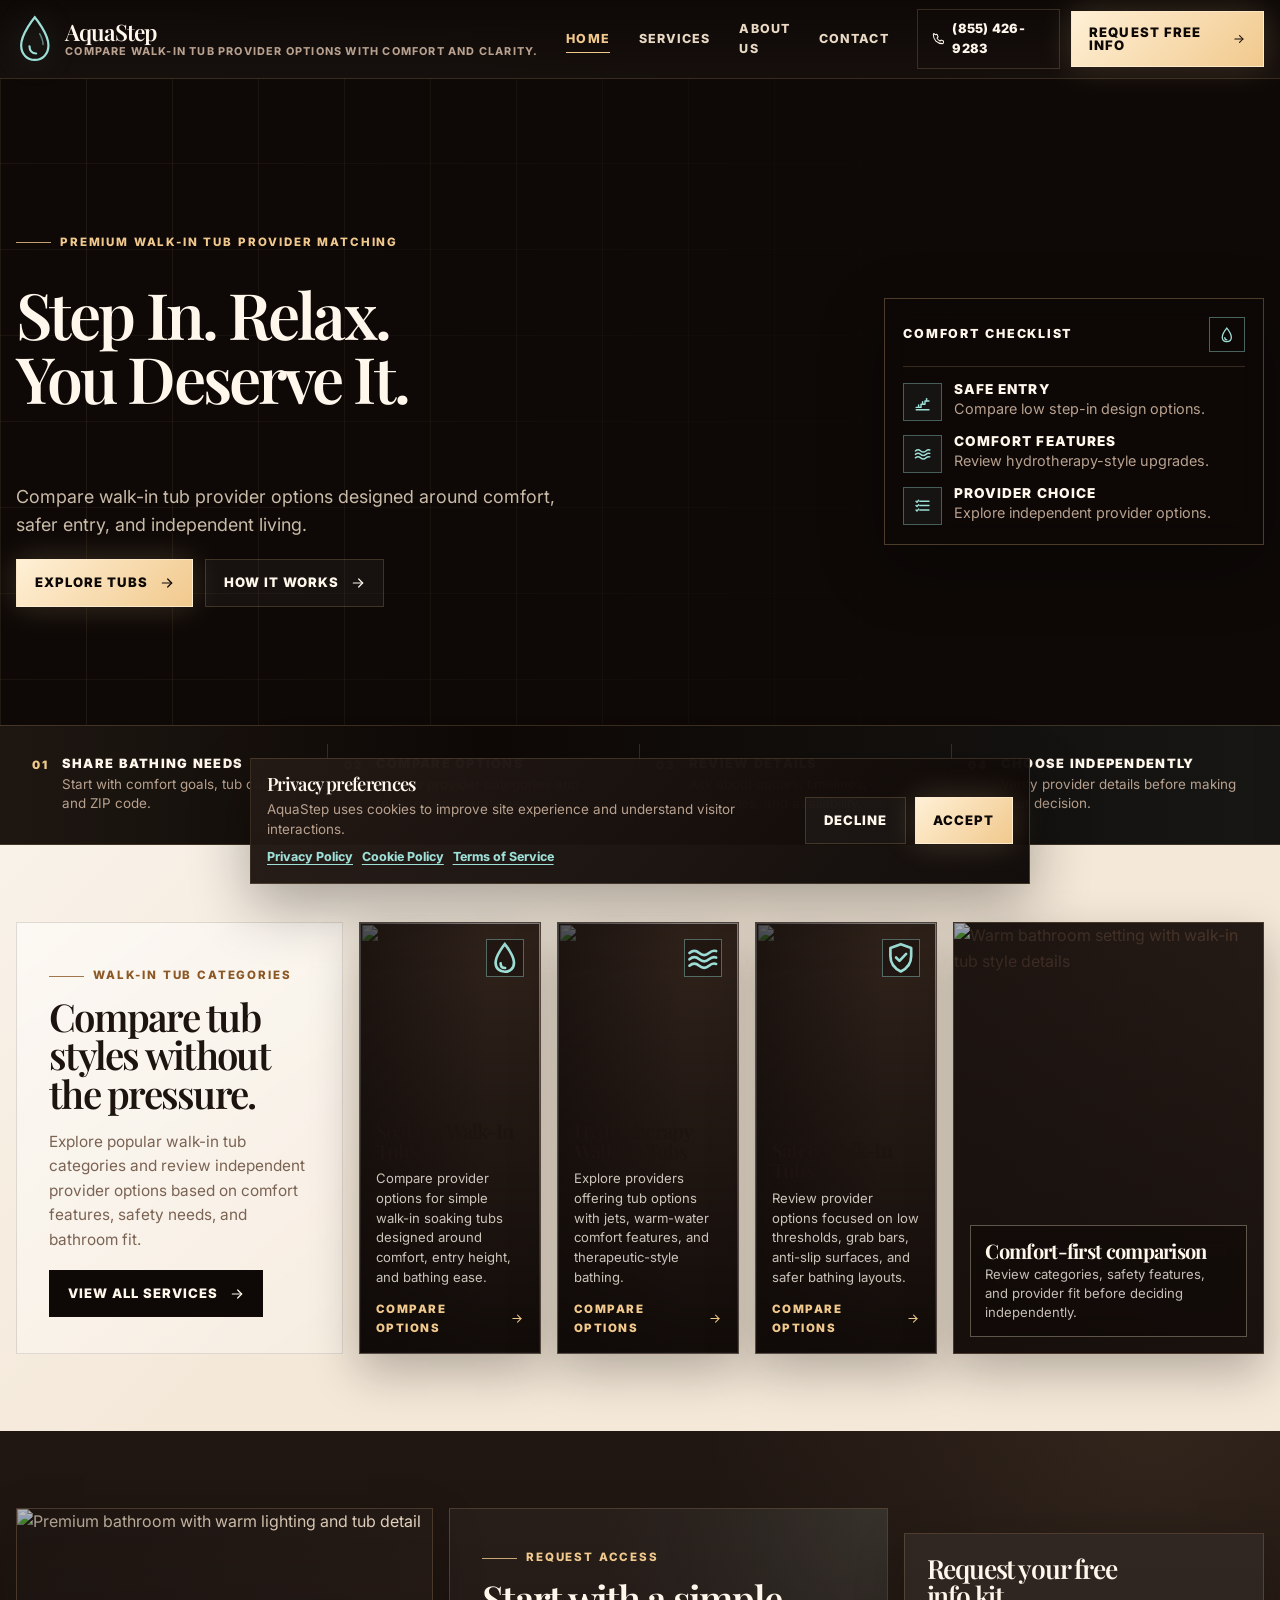
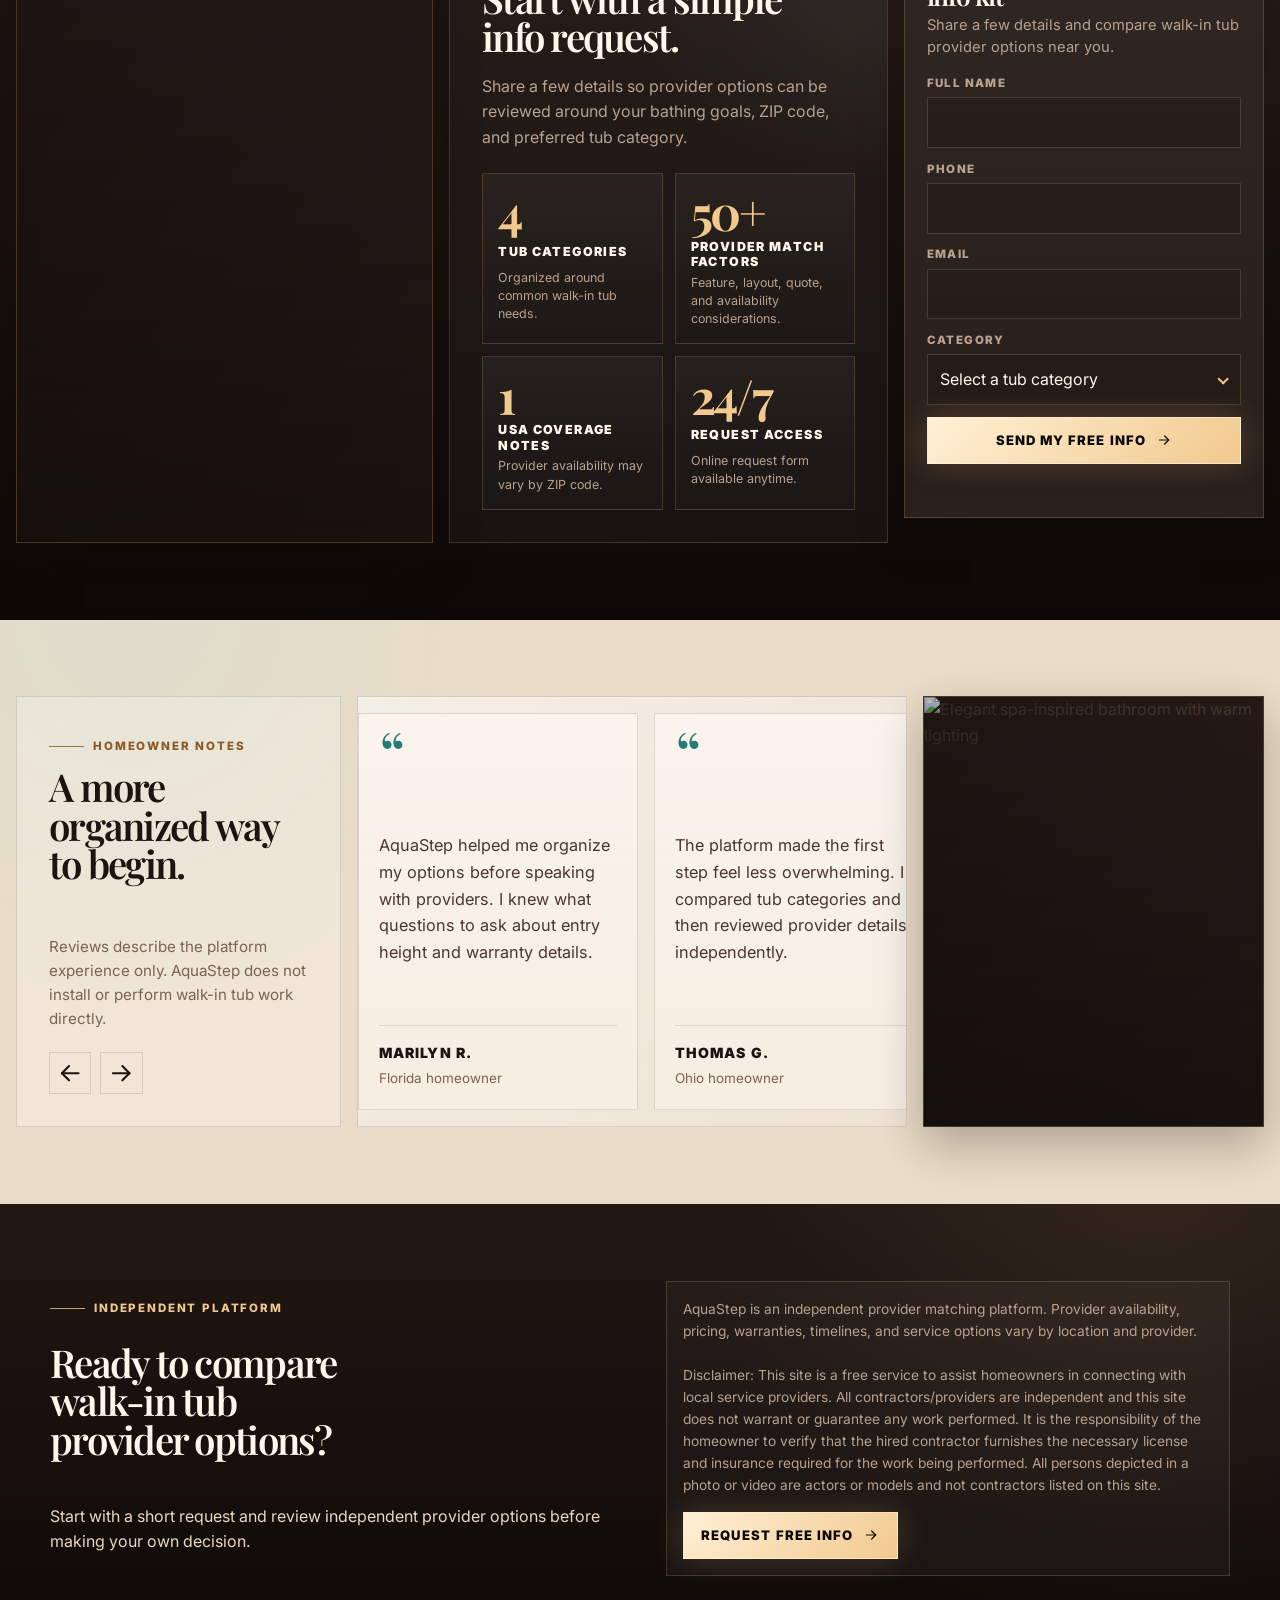
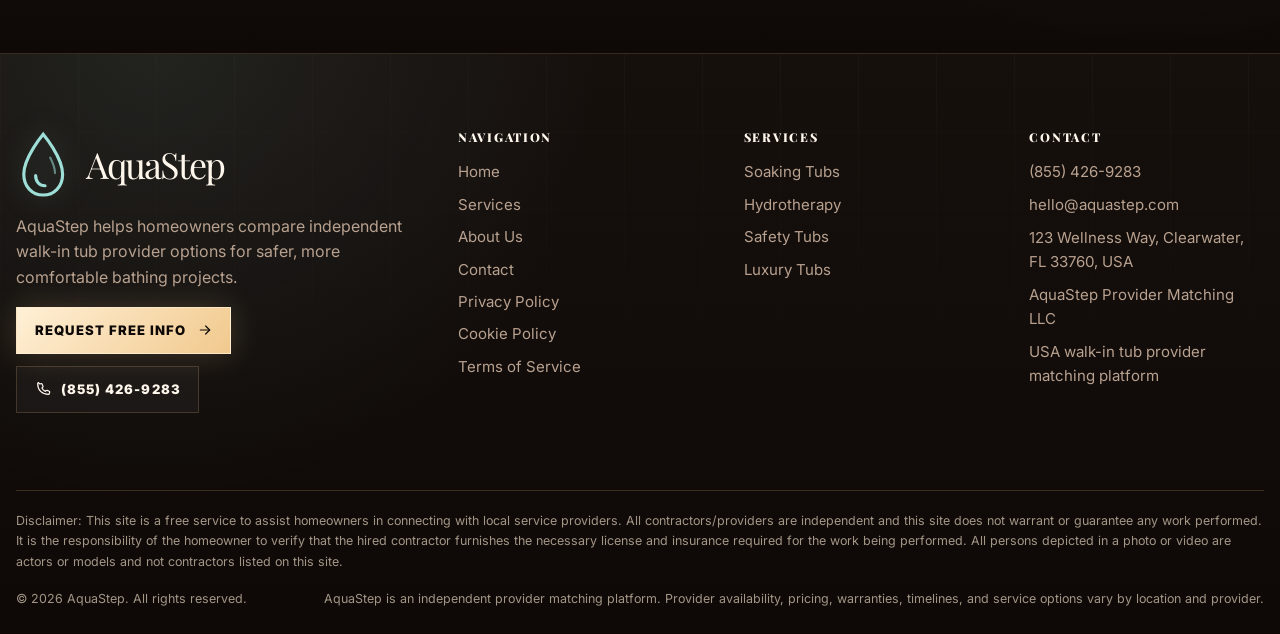
==== index.html @ 56c9ec3a "upd" ====
<!DOCTYPE html>
<html lang="en">

<head>
    <meta charset="UTF-8">
    <meta name="viewport" content="width=device-width, initial-scale=1.0">

    <title></title>
    <meta name="description" content="">

    <link rel="icon" type="image/svg+xml" href="./assets/icons/favicon.svg?v=5">

    <link rel="preconnect" href="https://fonts.googleapis.com">
    <link rel="preconnect" href="https://fonts.gstatic.com" crossorigin>
    <link
        href="https://fonts.googleapis.com/css2?family=Inter:wght@400;500;600;700;800;900&family=Playfair+Display:wght@500;600;700&display=swap"
        rel="stylesheet">

    <link rel="stylesheet" href="./css/style.css">
</head>

<body class="home-page">
    <a class="skip-link" href="#main">Skip to content</a>

    <div data-site-header></div>

    <main id="main">
        <!-- Hero -->
        <section class="hero home-hero" aria-labelledby="home-hero-title">
            <div class="hero-media" aria-hidden="true">
                <img data-hero-bg src="./assets/images/hero-home.jpg" alt="">
            </div>
            <div class="hero-overlay" aria-hidden="true"></div>
            <div class="hero-lines" aria-hidden="true"></div>

            <div class="container-wide hero-layout">
                <div class="hero-content">
                    <span class="kicker" data-config-text="homeHeroKicker"></span>

                    <h1 id="home-hero-title" data-config-text="homeHeroTitle"></h1>

                    <p data-config-text="homeHeroIntro"></p>

                    <div class="btn-row" aria-label="Home page actions">
                        <a class="btn btn-primary" href="services.html">
                            <span data-config-text="homeHeroPrimaryCta"></span>
                            <svg aria-hidden="true" focusable="false" viewBox="0 0 24 24" fill="none">
                                <path d="M5 12H19" stroke="currentColor" stroke-width="1.8" stroke-linecap="round" />
                                <path d="M13 6L19 12L13 18" stroke="currentColor" stroke-width="1.8"
                                    stroke-linecap="round" stroke-linejoin="round" />
                            </svg>
                        </a>

                        <a class="btn btn-secondary" href="#how-it-works">
                            <span data-config-text="homeHeroSecondaryCta"></span>
                            <svg aria-hidden="true" focusable="false" viewBox="0 0 24 24" fill="none">
                                <path d="M5 12H19" stroke="currentColor" stroke-width="1.8" stroke-linecap="round" />
                                <path d="M13 6L19 12L13 18" stroke="currentColor" stroke-width="1.8"
                                    stroke-linecap="round" stroke-linejoin="round" />
                            </svg>
                        </a>
                    </div>
                </div>

                <aside class="outline-card home-hero-card" aria-label="Walk-in tub comparison highlights">
                    <div class="home-hero-card-title">
                        <h2>Comfort checklist</h2>
                        <span aria-hidden="true">
                            <svg viewBox="0 0 24 24" fill="none">
                                <path
                                    d="M12 2.8C12 2.8 5.8 10.2 5.8 15.3C5.8 19 8.4 21.4 12 21.4C15.6 21.4 18.2 19 18.2 15.3C18.2 10.2 12 2.8 12 2.8Z"
                                    stroke="currentColor" stroke-width="1.8" />
                                <path d="M9.2 15.8C9.2 17.7 10.4 18.9 12.2 18.9" stroke="currentColor"
                                    stroke-width="1.8" stroke-linecap="round" />
                            </svg>
                        </span>
                    </div>

                    <div class="icon-list">
                        <article class="icon-row">
                            <span class="icon-box" aria-hidden="true">
                                <svg viewBox="0 0 24 24" fill="none">
                                    <path d="M4 18H10V14H15V10H20" stroke="currentColor" stroke-width="1.8"
                                        stroke-linecap="round" stroke-linejoin="round" />
                                    <path d="M4 21H20" stroke="currentColor" stroke-width="1.8"
                                        stroke-linecap="round" />
                                    <path d="M7 15V18" stroke="currentColor" stroke-width="1.8"
                                        stroke-linecap="round" />
                                    <path d="M12 11V14" stroke="currentColor" stroke-width="1.8"
                                        stroke-linecap="round" />
                                    <path d="M17 7V10" stroke="currentColor" stroke-width="1.8"
                                        stroke-linecap="round" />
                                </svg>
                            </span>

                            <div>
                                <h3>Safe Entry</h3>
                                <p>Compare low step-in design options.</p>
                            </div>
                        </article>

                        <article class="icon-row">
                            <span class="icon-box" aria-hidden="true">
                                <svg viewBox="0 0 24 24" fill="none">
                                    <path
                                        d="M3 8.7C5.2 6.8 7.4 6.8 9.6 8.7C11.8 10.6 14 10.6 16.2 8.7C17.8 7.3 19.4 6.9 21 7.5"
                                        stroke="currentColor" stroke-width="1.8" stroke-linecap="round" />
                                    <path
                                        d="M3 13C5.2 11.1 7.4 11.1 9.6 13C11.8 14.9 14 14.9 16.2 13C17.8 11.6 19.4 11.2 21 11.8"
                                        stroke="currentColor" stroke-width="1.8" stroke-linecap="round" />
                                    <path
                                        d="M3 17.3C5.2 15.4 7.4 15.4 9.6 17.3C11.8 19.2 14 19.2 16.2 17.3C17.8 15.9 19.4 15.5 21 16.1"
                                        stroke="currentColor" stroke-width="1.8" stroke-linecap="round" />
                                </svg>
                            </span>

                            <div>
                                <h3>Comfort Features</h3>
                                <p>Review hydrotherapy-style upgrades.</p>
                            </div>
                        </article>

                        <article class="icon-row">
                            <span class="icon-box" aria-hidden="true">
                                <svg viewBox="0 0 24 24" fill="none">
                                    <path d="M8.5 6.5H20" stroke="currentColor" stroke-width="1.8"
                                        stroke-linecap="round" />
                                    <path d="M8.5 12H20" stroke="currentColor" stroke-width="1.8"
                                        stroke-linecap="round" />
                                    <path d="M8.5 17.5H20" stroke="currentColor" stroke-width="1.8"
                                        stroke-linecap="round" />
                                    <path d="M3.8 6.5L5 7.7L7 5.4" stroke="currentColor" stroke-width="1.8"
                                        stroke-linecap="round" stroke-linejoin="round" />
                                    <path d="M3.8 12L5 13.2L7 10.9" stroke="currentColor" stroke-width="1.8"
                                        stroke-linecap="round" stroke-linejoin="round" />
                                    <path d="M3.8 17.5L5 18.7L7 16.4" stroke="currentColor" stroke-width="1.8"
                                        stroke-linecap="round" stroke-linejoin="round" />
                                </svg>
                            </span>

                            <div>
                                <h3>Provider Choice</h3>
                                <p>Explore independent provider options.</p>
                            </div>
                        </article>
                    </div>
                </aside>
            </div>
        </section>

        <!-- Compact benefits strip -->
        <section class="home-benefits-strip" id="how-it-works" aria-label="How the platform works">
            <div class="container-wide">
                <div class="home-benefits-grid">
                    <article class="home-benefit-item">
                        <span class="home-benefit-number">01</span>
                        <div class="home-benefit-content">
                            <h3>Share bathing needs</h3>
                            <p>Start with comfort goals, tub category, and ZIP code.</p>
                        </div>
                    </article>

                    <article class="home-benefit-item">
                        <span class="home-benefit-number">02</span>
                        <div class="home-benefit-content">
                            <h3>Compare options</h3>
                            <p>Review provider categories and feature considerations.</p>
                        </div>
                    </article>

                    <article class="home-benefit-item">
                        <span class="home-benefit-number">03</span>
                        <div class="home-benefit-content">
                            <h3>Review details</h3>
                            <p>Ask about quotes, timelines, warranties, and availability.</p>
                        </div>
                    </article>

                    <article class="home-benefit-item">
                        <span class="home-benefit-number">04</span>
                        <div class="home-benefit-content">
                            <h3>Choose independently</h3>
                            <p>Verify provider details before making your decision.</p>
                        </div>
                    </article>
                </div>
            </div>
        </section>

        <!-- Services preview -->
        <section class="section light-section home-services-preview" aria-labelledby="home-services-title">
            <div class="container-wide home-services-layout">
                <div class="home-services-copy">
                    <div>
                        <span class="kicker" data-config-text="servicesPreviewKicker"></span>
                        <h2 id="home-services-title" data-config-text="servicesPreviewTitle"></h2>
                    </div>

                    <p data-config-text="servicesPreviewIntro"></p>

                    <div class="btn-row">
                        <a class="btn btn-dark" href="services.html">
                            <span data-config-text="servicesPreviewCta"></span>
                            <svg aria-hidden="true" focusable="false" viewBox="0 0 24 24" fill="none">
                                <path d="M5 12H19" stroke="currentColor" stroke-width="1.8" stroke-linecap="round" />
                                <path d="M13 6L19 12L13 18" stroke="currentColor" stroke-width="1.8"
                                    stroke-linecap="round" stroke-linejoin="round" />
                            </svg>
                        </a>
                    </div>
                </div>

                <div class="home-services-cards" data-service-cards data-service-limit="3"></div>

                <aside class="photo-frame home-services-photo">
                    <img src="./assets/images/spa-panel.jpg" alt="Warm bathroom setting with walk-in tub style details">
                    <div class="home-services-photo-badge">
                        <strong>Comfort-first comparison</strong>
                        <span>Review categories, safety features, and provider fit before deciding independently.</span>
                    </div>
                </aside>
            </div>
        </section>

        <!-- Dark photo + counters + form -->
        <section class="section dark-section home-request-section" id="request-info"
            aria-labelledby="home-request-title">
            <div class="container-wide home-request-layout">
                <aside class="photo-frame home-request-photo">
                    <img src="./assets/images/form-photo.jpg" alt="Premium bathroom with warm lighting and tub detail">
                </aside>

                <div class="home-request-copy">
                    <div>
                        <span class="kicker" data-config-text="homeFormKicker"></span>
                        <h2 id="home-request-title" data-config-text="homeFormTitle"></h2>
                    </div>

                    <p data-config-text="homeFormIntro"></p>

                    <div class="home-counter-grid" aria-label="Platform comparison notes">
                        <article class="home-counter-card">
                            <strong class="home-counter-value" data-counter-value="4" data-counter-suffix="">0</strong>
                            <span class="home-counter-label">Tub Categories</span>
                            <p class="home-counter-text">Organized around common walk-in tub needs.</p>
                        </article>

                        <article class="home-counter-card">
                            <strong class="home-counter-value" data-counter-value="50"
                                data-counter-suffix="+">0</strong>
                            <span class="home-counter-label">Provider Match Factors</span>
                            <p class="home-counter-text">Feature, layout, quote, and availability considerations.</p>
                        </article>

                        <article class="home-counter-card">
                            <strong class="home-counter-value" data-counter-value="1" data-counter-suffix="">0</strong>
                            <span class="home-counter-label">USA Coverage Notes</span>
                            <p class="home-counter-text">Provider availability may vary by ZIP code.</p>
                        </article>

                        <article class="home-counter-card">
                            <strong class="home-counter-value" data-counter-value="24"
                                data-counter-suffix="/7">0</strong>
                            <span class="home-counter-label">Request Access</span>
                            <p class="home-counter-text">Online request form available anytime.</p>
                        </article>
                    </div>
                </div>

                <div class="home-request-form-wrap">
                    <aside class="form-card" aria-labelledby="home-form-title">
                        <div class="form-head">
                            <h2 class="form-title" id="home-form-title" data-form-title></h2>
                            <p class="form-intro" data-form-intro></p>
                        </div>

                        <form class="lead-form" data-lead-form novalidate>
                            <div class="form-grid">
                                <div class="form-field">
                                    <label for="home-full-name" data-field-label="fullName"></label>
                                    <input id="home-full-name" name="fullName" type="text" autocomplete="name" required>
                                </div>

                                <div class="form-field">
                                    <label for="home-phone" data-field-label="phone"></label>
                                    <input id="home-phone" name="phone" type="tel" autocomplete="tel" required>
                                </div>

                                <div class="form-field">
                                    <label for="home-email" data-field-label="email"></label>
                                    <input id="home-email" name="email" type="email" autocomplete="email" required>
                                </div>

                                <div class="form-field">
                                    <label for="home-category" data-field-label="category"></label>
                                    <div class="select-wrap">
                                        <select id="home-category" name="category" data-category-select required>
                                            <option value="">Select a tub category</option>
                                        </select>
                                    </div>
                                </div>
                            </div>

                            <button class="btn btn-primary" type="submit">
                                <span data-form-submit></span>
                                <svg aria-hidden="true" focusable="false" viewBox="0 0 24 24" fill="none">
                                    <path d="M5 12H19" stroke="currentColor" stroke-width="1.8"
                                        stroke-linecap="round" />
                                    <path d="M13 6L19 12L13 18" stroke="currentColor" stroke-width="1.8"
                                        stroke-linecap="round" stroke-linejoin="round" />
                                </svg>
                            </button>

                            <p class="form-message" data-form-message role="status" aria-live="polite"></p>
                        </form>
                    </aside>
                </div>
            </div>
        </section>

        <!-- Reviews -->
        <section class="section light-section alt home-reviews" aria-labelledby="home-reviews-title">
            <div class="container-wide home-reviews-layout">
                <div class="home-reviews-copy">
                    <div>
                        <span class="kicker" data-config-text="reviewsKicker"></span>
                        <h2 id="home-reviews-title" data-config-text="reviewsTitle"></h2>
                    </div>

                    <p data-config-text="reviewsIntro"></p>

                    <div class="carousel-controls" aria-label="Review carousel controls">
                        <button class="carousel-button" type="button" data-carousel-prev aria-label="Previous review">
                            <svg aria-hidden="true" focusable="false" viewBox="0 0 24 24" fill="none">
                                <path d="M19 12H5" stroke="currentColor" stroke-width="1.8" stroke-linecap="round" />
                                <path d="M11 6L5 12L11 18" stroke="currentColor" stroke-width="1.8"
                                    stroke-linecap="round" stroke-linejoin="round" />
                            </svg>
                        </button>

                        <button class="carousel-button" type="button" data-carousel-next aria-label="Next review">
                            <svg aria-hidden="true" focusable="false" viewBox="0 0 24 24" fill="none">
                                <path d="M5 12H19" stroke="currentColor" stroke-width="1.8" stroke-linecap="round" />
                                <path d="M13 6L19 12L13 18" stroke="currentColor" stroke-width="1.8"
                                    stroke-linecap="round" stroke-linejoin="round" />
                            </svg>
                        </button>
                    </div>
                </div>

                <div class="home-review-carousel" data-simple-carousel>
                    <div class="home-review-track" data-carousel-track>
                        <article class="review-card">
                            <span class="review-mark" aria-hidden="true">“</span>
                            <p class="review-quote">The platform helped me organize my questions before speaking with
                                independent providers.</p>
                            <div class="review-author">
                                <strong>Florida homeowner</strong>
                                <span>Compared comfort and safety details</span>
                            </div>
                        </article>

                        <article class="review-card">
                            <span class="review-mark" aria-hidden="true">“</span>
                            <p class="review-quote">I liked that the process was clear about comparing provider options,
                                not promising installation work.</p>
                            <div class="review-author">
                                <strong>Ohio homeowner</strong>
                                <span>Reviewed quote and warranty questions</span>
                            </div>
                        </article>

                        <article class="review-card">
                            <span class="review-mark" aria-hidden="true">“</span>
                            <p class="review-quote">The categories made it easier to understand soaking, safety, and
                                hydrotherapy-style options.</p>
                            <div class="review-author">
                                <strong>Arizona homeowner</strong>
                                <span>Explored tub feature categories</span>
                            </div>
                        </article>

                        <article class="review-card">
                            <span class="review-mark" aria-hidden="true">“</span>
                            <p class="review-quote">It gave me a better starting point before asking providers about
                                timelines and layout fit.</p>
                            <div class="review-author">
                                <strong>Carolina homeowner</strong>
                                <span>Prepared provider questions</span>
                            </div>
                        </article>
                    </div>
                </div>

                <aside class="photo-frame home-reviews-photo">
                    <img src="./assets/images/reviews-photo.jpg" alt="Elegant spa-inspired bathroom with warm lighting">
                </aside>
            </div>
        </section>

        <!-- Final note / CTA -->
        <section class="section dark-section" aria-labelledby="home-final-cta-title">
            <div class="container">
                <div class="grid-2">
                    <div class="section-head">
                        <span class="kicker">Independent platform</span>
                        <h2 id="home-final-cta-title" data-config-text="finalCtaTitle"></h2>
                        <p data-config-text="finalCtaIntro"></p>
                    </div>

                    <div class="legal-note">
                        <p data-legal-notice></p>
                        <br>
                        <p data-disclaimer></p>
                        <div class="btn-row final-cta-actions">
                            <a class="btn btn-primary" href="contact.html#request-info">
                                <span data-config-text="finalCtaButton"></span>
                                <svg aria-hidden="true" focusable="false" viewBox="0 0 24 24" fill="none">
                                    <path d="M5 12H19" stroke="currentColor" stroke-width="1.8"
                                        stroke-linecap="round" />
                                    <path d="M13 6L19 12L13 18" stroke="currentColor" stroke-width="1.8"
                                        stroke-linecap="round" stroke-linejoin="round" />
                                </svg>
                            </a>
                        </div>
                    </div>
                </div>
            </div>
        </section>
    </main>

    <div data-site-footer></div>
    <div data-cookie-banner></div>

    <script src="./js/config.js"></script>
    <script src="./js/main.js"></script>
    <script src="./js/home.js"></script>
</body>

</html>
---- css/style.css ----
@import url("./home.css");
@import url("./services.css");
@import url("./about.css");
@import url("./contact.css");
@import url("./service-page.css");
@import url("./legal.css");

:root {
    --color-bg: #16100D;
    --color-bg-deep: #0E0907;
    --color-bg-warm: #211712;

    --color-surface: #241A15;
    --color-surface-2: #2E211A;
    --color-card: #33251D;

    --color-section-light: #F4E8D8;
    --color-section-light-2: #EADCC8;
    --color-section-soft: #D8C6AE;

    --color-heading: #FFF7EC;
    --color-text: #E9D8C3;
    --color-muted: #B8A18F;

    --color-dark-heading: #1D1410;
    --color-dark-text: #4B372C;
    --color-dark-muted: #7B6353;

    --color-cream: #F1C98D;
    --color-cream-strong: #DFA85D;
    --color-cream-soft: #FFF0D6;

    --color-aqua: #9EDFD8;
    --color-aqua-strong: #62BFB5;
    --color-aqua-soft: #D9F6F2;

    --color-stone: #A88F79;
    --color-clay: #7A5140;

    --color-border: rgba(241, 201, 141, 0.18);
    --color-border-light: rgba(29, 20, 16, 0.12);

    --shadow-soft: 0 22px 60px rgba(0, 0, 0, 0.32);
    --shadow-card: 0 18px 44px rgba(14, 9, 7, 0.28);
    --shadow-cream: 0 0 32px rgba(241, 201, 141, 0.2);
    --shadow-aqua: 0 0 28px rgba(158, 223, 216, 0.16);

    --font-heading: "Playfair Display", "Cormorant Garamond", Georgia, serif;
    --font-body: "Inter", "Manrope", "Onest", system-ui, -apple-system, BlinkMacSystemFont, "Segoe UI", sans-serif;

    --container: 1180px;
    --container-wide: 1360px;

    --header-height: 78px;

    --space-xs: 0.5rem;
    --space-sm: 0.75rem;
    --space-md: 1rem;
    --space-lg: 1.5rem;
    --space-xl: 2rem;
    --space-2xl: 3rem;
    --space-3xl: 4.5rem;

    --ease: cubic-bezier(0.22, 1, 0.36, 1);
}

/* Base */

*,
*::before,
*::after {
    box-sizing: border-box;
}

html {
    min-width: 320px;
    scroll-behavior: smooth;
    -webkit-text-size-adjust: 100%;
}

body {
    margin: 0;
    min-width: 320px;
    overflow-x: hidden;
    background:
        radial-gradient(circle at 10% 0%, rgba(158, 223, 216, 0.09), transparent 34rem),
        radial-gradient(circle at 92% 12%, rgba(241, 201, 141, 0.08), transparent 28rem),
        var(--color-bg);
    color: var(--color-text);
    font-family: var(--font-body);
    font-size: 16px;
    line-height: 1.6;
    text-rendering: optimizeLegibility;
}

body.menu-open {
    overflow: hidden;
}

img,
picture,
svg,
video,
canvas {
    display: block;
    max-width: 100%;
}

img {
    height: auto;
}

button,
input,
select,
textarea {
    font: inherit;
}

button {
    cursor: pointer;
}

a {
    color: inherit;
    text-decoration: none;
}

p,
h1,
h2,
h3,
h4,
h5,
h6 {
    margin-top: 0;
}

p {
    margin-bottom: 0;
}

ul,
ol {
    margin: 0;
    padding: 0;
}

li {
    list-style: none;
}

::selection {
    background: rgba(241, 201, 141, 0.35);
    color: var(--color-heading);
}

/* Accessibility */

.skip-link {
    position: fixed;
    top: 0.75rem;
    left: 0.75rem;
    z-index: 9999;
    transform: translateY(-150%);
    padding: 0.75rem 1rem;
    background: var(--color-cream);
    color: var(--color-bg-deep);
    border: 1px solid var(--color-cream-strong);
    font-weight: 800;
    transition: transform 0.2s var(--ease);
}

.skip-link:focus {
    transform: translateY(0);
}

:focus-visible {
    outline: 2px solid var(--color-aqua);
    outline-offset: 4px;
}

@media (prefers-reduced-motion: reduce) {

    *,
    *::before,
    *::after {
        scroll-behavior: auto !important;
        animation-duration: 0.001ms !important;
        animation-iteration-count: 1 !important;
        transition-duration: 0.001ms !important;
    }
}

/* Typography */

h1,
h2,
h3,
h4 {
    color: var(--color-heading);
    font-family: var(--font-heading);
    font-weight: 600;
    letter-spacing: -0.045em;
    line-height: 1;
}

h1 {
    max-width: 12ch;
    font-size: clamp(2.6rem, 5vw, 5rem);
}

h2 {
    max-width: 13ch;
    font-size: clamp(2rem, 3vw, 3.2rem);
}

h3 {
    font-size: clamp(1.35rem, 2vw, 2rem);
}

h4 {
    font-size: 1.1rem;
}

.text-dark h1,
.text-dark h2,
.text-dark h3,
.text-dark h4,
.light-section h1,
.light-section h2,
.light-section h3,
.light-section h4 {
    color: var(--color-dark-heading);
}

.text-dark,
.light-section {
    color: var(--color-dark-text);
}

.text-muted {
    color: var(--color-muted);
}

.text-dark .text-muted,
.light-section .text-muted {
    color: var(--color-dark-muted);
}

.accent-cream {
    color: var(--color-cream);
}

.accent-aqua {
    color: var(--color-aqua);
}

.light-section .accent-cream {
    color: #9B6124;
}

.light-section .accent-aqua {
    color: #247C74;
}

.kicker {
    display: inline-flex;
    align-items: center;
    gap: 0.55rem;
    margin-bottom: 0.85rem;
    color: var(--color-cream);
    font-size: 0.72rem;
    font-weight: 800;
    letter-spacing: 0.16em;
    line-height: 1.2;
    text-transform: uppercase;
}

.kicker::before {
    content: "";
    width: 2.2rem;
    height: 1px;
    background: currentColor;
    opacity: 0.8;
}

.light-section .kicker {
    color: #8B5724;
}

/* Layout */

.container {
    width: min(100% - 2rem, var(--container));
    margin-inline: auto;
}

.container-wide {
    width: min(100% - 2rem, var(--container-wide));
    margin-inline: auto;
}

.section {
    position: relative;
    padding-block: clamp(3.25rem, 6vw, 5.5rem);
}

.section-compact {
    padding-block: clamp(2.2rem, 4vw, 3.6rem);
}

.light-section {
    background:
        linear-gradient(135deg, rgba(255, 255, 255, 0.44), transparent 42%),
        var(--color-section-light);
}

.light-section.alt {
    background:
        radial-gradient(circle at 10% 0%, rgba(158, 223, 216, 0.18), transparent 24rem),
        var(--color-section-light-2);
}

.dark-section {
    background:
        radial-gradient(circle at 90% 0%, rgba(241, 201, 141, 0.08), transparent 28rem),
        linear-gradient(180deg, var(--color-bg-warm), var(--color-bg-deep));
    color: var(--color-text);
}

.grid-2 {
    display: grid;
    grid-template-columns: repeat(2, minmax(0, 1fr));
    gap: clamp(1.5rem, 4vw, 3.5rem);
    align-items: center;
}

.grid-3 {
    display: grid;
    grid-template-columns: repeat(3, minmax(0, 1fr));
    gap: 1rem;
}

.grid-4 {
    display: grid;
    grid-template-columns: repeat(4, minmax(0, 1fr));
    gap: 1rem;
}

.section-head {
    display: grid;
    gap: 0.85rem;
    max-width: 42rem;
}

.section-head.center {
    margin-inline: auto;
    text-align: center;
}

.section-head.center .kicker {
    justify-content: center;
}

.section-head.center .kicker::before {
    display: none;
}

/* Buttons */

.btn {
    position: relative;
    isolation: isolate;
    display: inline-flex;
    align-items: center;
    justify-content: center;
    gap: 0.65rem;
    min-height: 2.95rem;
    padding: 0.85rem 1.1rem;
    overflow: hidden;
    border: 1px solid transparent;
    background: transparent;
    color: inherit;
    font-size: 0.82rem;
    font-weight: 850;
    letter-spacing: 0.08em;
    line-height: 1;
    text-transform: uppercase;
    transition:
        color 0.25s var(--ease),
        border-color 0.25s var(--ease),
        background 0.25s var(--ease),
        transform 0.25s var(--ease),
        box-shadow 0.25s var(--ease);
}

.btn::before {
    content: "";
    position: absolute;
    inset: 0;
    z-index: -1;
    transform: translateX(-105%);
    background: linear-gradient(90deg, transparent, rgba(255, 255, 255, 0.24), transparent);
    transition: transform 0.55s var(--ease);
}

.btn:hover::before {
    transform: translateX(105%);
}

.btn:hover {
    transform: translateY(-2px);
}

.btn svg {
    width: 1rem;
    height: 1rem;
    transition: transform 0.25s var(--ease);
}

.btn:hover svg {
    transform: translateX(3px);
}

.btn-primary {
    background: linear-gradient(135deg, var(--color-cream-soft), var(--color-cream));
    color: var(--color-bg-deep);
    border-color: rgba(255, 240, 214, 0.7);
    box-shadow: var(--shadow-cream);
}

.btn-primary:hover {
    background: linear-gradient(135deg, var(--color-cream), var(--color-cream-strong));
    border-color: var(--color-cream-soft);
}

.btn-secondary {
    color: var(--color-heading);
    border-color: var(--color-border);
    background: rgba(255, 255, 255, 0.035);
}

.btn-secondary:hover {
    border-color: rgba(158, 223, 216, 0.58);
    color: var(--color-aqua);
    box-shadow: var(--shadow-aqua);
}

.btn-dark {
    background: var(--color-bg-deep);
    color: var(--color-heading);
    border-color: rgba(29, 20, 16, 0.2);
}

.btn-dark:hover {
    color: var(--color-cream);
    border-color: rgba(241, 201, 141, 0.45);
}

.btn-light-outline {
    color: var(--color-dark-heading);
    border-color: var(--color-border-light);
    background: rgba(255, 255, 255, 0.22);
}

.btn-light-outline:hover {
    color: #1A5E58;
    border-color: rgba(36, 124, 116, 0.42);
}

.btn-row {
    display: flex;
    flex-wrap: wrap;
    gap: 0.75rem;
    align-items: center;
}

/* Header */

html {
    overflow-x: clip;
}

body {
    padding-top: var(--header-height);
    overflow-x: clip;
}

[data-site-header] {
    position: fixed;
    top: 0;
    left: 0;
    right: 0;
    z-index: 3000;
    width: 100%;
}

.site-header {
    position: relative;
    min-height: var(--header-height);
    background:
        linear-gradient(180deg, rgba(14, 9, 7, 0.98), rgba(22, 16, 13, 0.94));
    border-bottom: 1px solid var(--color-border);
    backdrop-filter: blur(18px);
    -webkit-backdrop-filter: blur(18px);
}

[id] {
    scroll-margin-top: calc(var(--header-height) + 1rem);
}
.site-header-inner {
    display: flex;
    align-items: center;
    justify-content: space-between;
    min-height: var(--header-height);
    gap: 1rem;
}

.site-logo {
    display: inline-flex;
    align-items: center;
    gap: 0.72rem;
    min-width: max-content;
    color: var(--color-heading);
}

.site-logo-icon {
    width: 2.35rem;
    height: 2.95rem;
    color: var(--color-aqua);
    filter: drop-shadow(0 0 14px rgba(158, 223, 216, 0.28));
}

.site-logo-text {
    display: grid;
    gap: 0.1rem;
}

.site-logo-name {
    font-family: var(--font-heading);
    font-size: 1.42rem;
    font-weight: 600;
    letter-spacing: -0.045em;
    line-height: 1;
}

.site-logo-tagline {
    color: var(--color-muted);
    font-size: 0.68rem;
    font-weight: 750;
    letter-spacing: 0.11em;
    line-height: 1;
    text-transform: uppercase;
}

.desktop-nav {
    display: flex;
    align-items: center;
    justify-content: center;
    gap: 0.3rem;
}

.nav-link {
    position: relative;
    display: inline-flex;
    align-items: center;
    min-height: 2.5rem;
    padding: 0.5rem 0.75rem;
    color: var(--color-text);
    font-size: 0.78rem;
    font-weight: 800;
    letter-spacing: 0.09em;
    text-transform: uppercase;
    transition: color 0.25s var(--ease);
}

.nav-link::after {
    content: "";
    position: absolute;
    left: 0.75rem;
    right: 0.75rem;
    bottom: 0.38rem;
    height: 1px;
    transform: scaleX(0);
    transform-origin: right;
    background: var(--color-cream);
    transition: transform 0.25s var(--ease);
}

.nav-link:hover,
.nav-link.is-active {
    color: var(--color-cream);
}

.nav-link:hover::after,
.nav-link.is-active::after {
    transform: scaleX(1);
    transform-origin: left;
}

.header-actions {
    display: flex;
    align-items: center;
    justify-content: flex-end;
    gap: 0.7rem;
}

.header-phone {
    display: inline-flex;
    align-items: center;
    gap: 0.5rem;
    min-height: 2.7rem;
    padding: 0.55rem 0.8rem;
    border: 1px solid var(--color-border);
    color: var(--color-heading);
    font-size: 0.8rem;
    font-weight: 850;
    letter-spacing: 0.02em;
    transition:
        color 0.25s var(--ease),
        border-color 0.25s var(--ease),
        background 0.25s var(--ease);
}

.header-phone:hover {
    color: var(--color-aqua);
    border-color: rgba(158, 223, 216, 0.55);
    background: rgba(158, 223, 216, 0.06);
}

.header-phone svg {
    width: 1rem;
    height: 1rem;
}

.mobile-menu-toggle {
    display: none;
    width: 2.8rem;
    height: 2.8rem;
    align-items: center;
    justify-content: center;
    border: 1px solid var(--color-border);
    background: rgba(255, 255, 255, 0.035);
    color: var(--color-heading);
}

.mobile-menu-toggle span {
    position: relative;
    width: 1.1rem;
    height: 1px;
    background: currentColor;
    transition: background 0.2s var(--ease);
}

.mobile-menu-toggle span::before,
.mobile-menu-toggle span::after {
    content: "";
    position: absolute;
    left: 0;
    width: 1.1rem;
    height: 1px;
    background: currentColor;
    transition:
        transform 0.25s var(--ease),
        top 0.25s var(--ease);
}

.mobile-menu-toggle span::before {
    top: -0.38rem;
}

.mobile-menu-toggle span::after {
    top: 0.38rem;
}

body.menu-open .mobile-menu-toggle span {
    background: transparent;
}

body.menu-open .mobile-menu-toggle span::before {
    top: 0;
    transform: rotate(45deg);
}

body.menu-open .mobile-menu-toggle span::after {
    top: 0;
    transform: rotate(-45deg);
}

/* Mobile menu */

.mobile-menu {
    position: fixed;
    inset: 0;
    z-index: 2900;
    display: grid;
    grid-template-rows: auto 1fr;
    padding-top: var(--header-height);
    background:
        linear-gradient(135deg, rgba(14, 9, 7, 0.98), rgba(33, 23, 18, 0.98)),
        var(--color-bg-deep);
    opacity: 0;
    visibility: hidden;
    pointer-events: none;
    transition:
        opacity 0.28s var(--ease),
        visibility 0.28s var(--ease);
}

.mobile-menu.is-open {
    opacity: 1;
    visibility: visible;
    pointer-events: auto;
}

.mobile-menu-panel {
    width: min(100% - 2rem, 620px);
    margin-inline: auto;
    padding: 1.35rem 0 2rem;
    overflow-y: auto;
}

.mobile-menu-grid {
    display: grid;
    gap: 1rem;
}

.mobile-nav-list,
.mobile-services-list {
    display: grid;
    gap: 0.5rem;
}

.mobile-nav-link,
.mobile-service-link {
    display: flex;
    align-items: center;
    justify-content: space-between;
    gap: 1rem;
    min-height: 3.25rem;
    padding: 0.9rem 0;
    border-bottom: 1px solid var(--color-border);
    color: var(--color-heading);
    font-family: var(--font-heading);
    font-size: 1.55rem;
    line-height: 1;
    letter-spacing: -0.035em;
    transition:
        color 0.25s var(--ease),
        border-color 0.25s var(--ease);
}

.mobile-nav-link:hover,
.mobile-service-link:hover {
    color: var(--color-cream);
    border-color: rgba(241, 201, 141, 0.45);
}

.mobile-service-link {
    font-family: var(--font-body);
    font-size: 0.92rem;
    font-weight: 800;
    letter-spacing: 0.08em;
    text-transform: uppercase;
}

.mobile-menu-title {
    margin: 0;
    color: var(--color-muted);
    font-size: 0.72rem;
    font-weight: 850;
    letter-spacing: 0.16em;
    text-transform: uppercase;
}

.mobile-contact-card {
    display: grid;
    gap: 0.65rem;
    padding: 1rem;
    border: 1px solid var(--color-border);
    background: rgba(255, 255, 255, 0.035);
}

.mobile-contact-card a {
    display: inline-flex;
    align-items: center;
    gap: 0.55rem;
    color: var(--color-text);
    font-weight: 750;
}

.mobile-contact-card a:hover {
    color: var(--color-aqua);
}

/* Footer */

.site-footer {
    position: relative;
    overflow: hidden;
    background:
        radial-gradient(circle at 12% 0%, rgba(158, 223, 216, 0.09), transparent 28rem),
        linear-gradient(180deg, var(--color-bg), var(--color-bg-deep));
    border-top: 1px solid var(--color-border);
    color: var(--color-text);
}

.site-footer::before {
    content: "";
    position: absolute;
    inset: 0;
    pointer-events: none;
    background:
        linear-gradient(90deg, rgba(241, 201, 141, 0.08) 1px, transparent 1px),
        linear-gradient(0deg, rgba(241, 201, 141, 0.05) 1px, transparent 1px);
    background-size: 78px 78px;
    mask-image: linear-gradient(to bottom, rgba(0, 0, 0, 0.35), transparent 75%);
}

.footer-main {
    position: relative;
    display: grid;
    grid-template-columns: minmax(0, 1.25fr) repeat(3, minmax(0, 0.75fr));
    gap: clamp(1.5rem, 4vw, 3.5rem);
    padding-block: clamp(3rem, 6vw, 5rem);
}

.footer-brand {
    display: grid;
    gap: 1rem;
    max-width: 27rem;
}

.footer-logo {
    display: inline-flex;
    align-items: center;
    gap: 0.95rem;
    width: fit-content;
}

.footer-logo .site-logo-icon {
    width: 3.4rem;
    height: 4.2rem;
}

.footer-logo-name {
    color: var(--color-heading);
    font-family: var(--font-heading);
    font-size: 2.25rem;
    line-height: 1;
    letter-spacing: -0.05em;
}

.footer-text {
    color: var(--color-muted);
}

.footer-column {
    display: grid;
    align-content: start;
    gap: 0.9rem;
}

.footer-title {
    margin: 0 0 0.2rem;
    color: var(--color-heading);
    font-size: 0.76rem;
    font-weight: 850;
    letter-spacing: 0.14em;
    text-transform: uppercase;
}

.footer-links {
    display: grid;
    gap: 0.52rem;
}

.footer-link {
    display: inline-flex;
    align-items: center;
    gap: 0.4rem;
    width: fit-content;
    color: var(--color-muted);
    font-size: 0.94rem;
    transition:
        color 0.25s var(--ease),
        transform 0.25s var(--ease);
}

.footer-link:hover {
    color: var(--color-cream);
    transform: translateX(2px);
}

.footer-contact {
    display: grid;
    gap: 0.55rem;
    color: var(--color-muted);
    font-size: 0.94rem;
}

.footer-contact a:hover {
    color: var(--color-aqua);
}

.footer-bottom {
    position: relative;
    display: grid;
    gap: 1rem;
    padding: 1.25rem 0 1.6rem;
    border-top: 1px solid var(--color-border);
}

.footer-disclaimer {
    color: rgba(233, 216, 195, 0.68);
    font-size: 0.78rem;
    line-height: 1.65;
}

.footer-meta {
    display: flex;
    flex-wrap: wrap;
    gap: 0.75rem 1.25rem;
    justify-content: space-between;
    color: rgba(233, 216, 195, 0.68);
    font-size: 0.78rem;
}

/* Cards and images */

.photo-frame {
    position: relative;
    min-height: 24rem;
    overflow: hidden;
    border: 1px solid var(--color-border);
    background: var(--color-surface);
    box-shadow: var(--shadow-card);
}

.photo-frame img {
    width: 100%;
    height: 100%;
    min-height: inherit;
    object-fit: cover;
}

.photo-frame::after {
    content: "";
    position: absolute;
    inset: 0;
    background:
        linear-gradient(180deg, transparent, rgba(14, 9, 7, 0.52)),
        linear-gradient(90deg, rgba(14, 9, 7, 0.28), transparent);
    pointer-events: none;
}

.service-card {
    position: relative;
    isolation: isolate;
    min-height: 22rem;
    display: flex;
    align-items: flex-end;
    overflow: hidden;
    border: 1px solid rgba(255, 247, 236, 0.18);
    background: var(--color-card);
    color: var(--color-heading);
    box-shadow: var(--shadow-card);
    transition:
        transform 0.3s var(--ease),
        border-color 0.3s var(--ease),
        box-shadow 0.3s var(--ease);
}

.service-card:hover {
    transform: translateY(-4px);
    border-color: rgba(241, 201, 141, 0.55);
    box-shadow: var(--shadow-soft);
}

.service-card-image {
    position: absolute;
    inset: 0;
    z-index: -2;
}

.service-card-image img {
    width: 100%;
    height: 100%;
    object-fit: cover;
    filter: saturate(0.96) contrast(1.05) brightness(0.76);
    transition:
        filter 0.35s var(--ease),
        transform 0.35s var(--ease);
}

.service-card:hover .service-card-image img {
    filter: saturate(1.04) contrast(1.08) brightness(0.66);
    transform: scale(1.015);
}

.service-card::before {
    content: "";
    position: absolute;
    inset: 0;
    z-index: -1;
    background:
        linear-gradient(180deg, rgba(14, 9, 7, 0.08), rgba(14, 9, 7, 0.9)),
        linear-gradient(90deg, rgba(14, 9, 7, 0.54), transparent 70%);
}

.service-card-content {
    display: grid;
    gap: 0.55rem;
    width: 100%;
    padding: 1.05rem;
}

.service-card-icon {
    position: absolute;
    top: 1rem;
    right: 1rem;
    display: grid;
    place-items: center;
    width: 2.35rem;
    height: 2.35rem;
    border: 1px solid rgba(158, 223, 216, 0.42);
    background: rgba(14, 9, 7, 0.38);
    color: var(--color-aqua);
}

.service-card h3 {
    margin: 0;
    font-family: var(--font-heading);
    font-size: 1.45rem;
    letter-spacing: -0.04em;
}

.service-card p {
    color: rgba(255, 247, 236, 0.78);
    font-size: 0.92rem;
    line-height: 1.5;
}

.card-arrow {
    display: inline-flex;
    align-items: center;
    gap: 0.45rem;
    width: fit-content;
    margin-top: 0.25rem;
    color: var(--color-cream);
    font-size: 0.72rem;
    font-weight: 850;
    letter-spacing: 0.13em;
    text-transform: uppercase;
}

.card-arrow svg {
    width: 0.95rem;
    height: 0.95rem;
    transition: transform 0.25s var(--ease);
}

.service-card:hover .card-arrow svg {
    transform: translateX(4px);
}

/* Forms */

.form-card {
    display: grid;
    gap: 1rem;
    padding: clamp(1rem, 2vw, 1.35rem);
    border: 1px solid var(--color-border);
    background:
        linear-gradient(180deg, rgba(255, 255, 255, 0.055), rgba(255, 255, 255, 0.025)),
        var(--color-surface);
    box-shadow: var(--shadow-card);
}

.light-section .form-card {
    border-color: var(--color-border-light);
    background: rgba(255, 247, 236, 0.55);
    box-shadow: 0 14px 35px rgba(29, 20, 16, 0.12);
}

.form-head {
    display: grid;
    gap: 0.35rem;
}

.form-title {
    margin: 0;
    color: var(--color-heading);
    font-family: var(--font-heading);
    font-size: 1.65rem;
    line-height: 1;
    letter-spacing: -0.045em;
}

.light-section .form-title {
    color: var(--color-dark-heading);
}

.form-intro {
    color: var(--color-muted);
    font-size: 0.92rem;
    line-height: 1.5;
}

.light-section .form-intro {
    color: var(--color-dark-muted);
}

.lead-form,
.contact-form {
    display: grid;
    gap: 0.72rem;
}

.form-grid {
    display: grid;
    grid-template-columns: repeat(2, minmax(0, 1fr));
    gap: 0.72rem;
}

.form-field {
    display: grid;
    gap: 0.32rem;
}

.form-field.full {
    grid-column: 1 / -1;
}

.form-field label {
    color: var(--color-muted);
    font-size: 0.72rem;
    font-weight: 850;
    letter-spacing: 0.12em;
    text-transform: uppercase;
}

.light-section .form-field label {
    color: var(--color-dark-muted);
}

.form-field input,
.form-field select,
.form-field textarea {
    width: 100%;
    min-height: 2.8rem;
    border: 1px solid var(--color-border);
    border-radius: 0;
    background: rgba(14, 9, 7, 0.22);
    color: var(--color-heading);
    padding: 0.72rem 0.8rem;
    outline: none;
    transition:
        border-color 0.25s var(--ease),
        box-shadow 0.25s var(--ease),
        background 0.25s var(--ease);
}

.light-section .form-field input,
.light-section .form-field select,
.light-section .form-field textarea {
    border-color: var(--color-border-light);
    background: rgba(255, 255, 255, 0.42);
    color: var(--color-dark-heading);
}

.form-field textarea {
    min-height: 5.5rem;
    resize: vertical;
}

.form-field input::placeholder,
.form-field textarea::placeholder {
    color: rgba(184, 161, 143, 0.8);
}

.form-field input:focus,
.form-field select:focus,
.form-field textarea:focus {
    border-color: var(--color-aqua);
    box-shadow: 0 0 0 3px rgba(158, 223, 216, 0.14);
    background: rgba(14, 9, 7, 0.36);
}

.light-section .form-field input:focus,
.light-section .form-field select:focus,
.light-section .form-field textarea:focus {
    border-color: #247C74;
    box-shadow: 0 0 0 3px rgba(36, 124, 116, 0.12);
    background: rgba(255, 255, 255, 0.72);
}

.select-wrap {
    position: relative;
}

.select-wrap select {
    appearance: none;
    padding-right: 2.4rem;
}

.select-wrap::after {
    content: "";
    position: absolute;
    top: 50%;
    right: 0.9rem;
    width: 0.52rem;
    height: 0.52rem;
    transform: translateY(-60%) rotate(45deg);
    border-right: 2px solid var(--color-cream);
    border-bottom: 2px solid var(--color-cream);
    pointer-events: none;
}

.light-section .select-wrap::after {
    border-color: #8B5724;
}

.form-message {
    min-height: 1.25rem;
    color: var(--color-aqua);
    font-size: 0.82rem;
    font-weight: 750;
}

.form-message.is-error {
    color: var(--color-cream);
}

/* FAQ */

.faq-list {
    display: grid;
    gap: 0.75rem;
}

.faq-item {
    border: 1px solid var(--color-border);
    background: rgba(255, 255, 255, 0.035);
}

.light-section .faq-item {
    border-color: var(--color-border-light);
    background: rgba(255, 255, 255, 0.35);
}

.faq-button {
    display: flex;
    align-items: center;
    justify-content: space-between;
    gap: 1rem;
    width: 100%;
    padding: 1rem;
    border: 0;
    background: transparent;
    color: var(--color-heading);
    text-align: left;
    font-weight: 850;
}

.light-section .faq-button {
    color: var(--color-dark-heading);
}

.faq-button span {
    display: inline-grid;
    place-items: center;
    width: 1.65rem;
    height: 1.65rem;
    border: 1px solid currentColor;
    color: var(--color-cream);
    transition:
        transform 0.25s var(--ease),
        color 0.25s var(--ease);
}

.light-section .faq-button span {
    color: #8B5724;
}

.faq-item.is-open .faq-button span {
    transform: rotate(45deg);
    color: var(--color-aqua);
}

.faq-panel {
    display: grid;
    grid-template-rows: 0fr;
    transition: grid-template-rows 0.28s var(--ease);
}

.faq-item.is-open .faq-panel {
    grid-template-rows: 1fr;
}

.faq-panel-inner {
    overflow: hidden;
}

.faq-panel p {
    padding: 0 1rem 1rem;
    color: var(--color-muted);
    font-size: 0.95rem;
}

.light-section .faq-panel p {
    color: var(--color-dark-muted);
}

/* Cookie banner */

.cookie-banner {
    position: fixed;
    left: 1rem;
    right: 1rem;
    bottom: 1rem;
    z-index: 1200;
    display: none;
    max-width: 780px;
    margin-inline: auto;
    border: 1px solid var(--color-border);
    background:
        linear-gradient(135deg, rgba(36, 26, 21, 0.98), rgba(14, 9, 7, 0.98));
    color: var(--color-text);
    box-shadow: var(--shadow-soft);
}

.cookie-banner.is-visible {
    display: block;
}

.cookie-banner-inner {
    display: grid;
    grid-template-columns: 1fr auto;
    gap: 1rem;
    align-items: center;
    padding: 1rem;
}

.cookie-content {
    display: grid;
    gap: 0.35rem;
}

.cookie-title {
    margin: 0;
    color: var(--color-heading);
    font-family: var(--font-heading);
    font-size: 1.15rem;
    letter-spacing: -0.035em;
}

.cookie-text {
    color: var(--color-muted);
    font-size: 0.84rem;
    line-height: 1.5;
}

.cookie-links {
    display: flex;
    flex-wrap: wrap;
    gap: 0.55rem;
    margin-top: 0.15rem;
}

.cookie-links a {
    color: var(--color-aqua);
    font-size: 0.78rem;
    font-weight: 750;
    text-decoration: underline;
    text-underline-offset: 3px;
}

.cookie-actions {
    display: flex;
    gap: 0.55rem;
}

/* Swiper fallback */

.swiper {
    width: 100%;
    overflow: hidden;
}

.swiper-wrapper {
    display: flex;
}

.swiper-slide {
    flex-shrink: 0;
}

.carousel-controls {
    display: flex;
    gap: 0.55rem;
    align-items: center;
}

.carousel-button {
    display: grid;
    place-items: center;
    width: 2.65rem;
    height: 2.65rem;
    border: 1px solid var(--color-border);
    background: transparent;
    color: var(--color-heading);
    transition:
        color 0.25s var(--ease),
        border-color 0.25s var(--ease),
        background 0.25s var(--ease);
}

.carousel-button:hover {
    color: var(--color-aqua);
    border-color: rgba(158, 223, 216, 0.55);
    background: rgba(158, 223, 216, 0.06);
}

.light-section .carousel-button {
    color: var(--color-dark-heading);
    border-color: var(--color-border-light);
}

.light-section .carousel-button:hover {
    color: #247C74;
    border-color: rgba(36, 124, 116, 0.42);
}

/* Utility components */

.hero {
    position: relative;
    isolation: isolate;
    display: grid;
    min-height: clamp(520px, 72vh, 720px);
    align-items: center;
    overflow: hidden;
    padding-block: clamp(5rem, 8vw, 7rem) clamp(3rem, 5vw, 4.5rem);
}

.page-hero {
    min-height: clamp(420px, 54vh, 580px);
}

.hero-media {
    position: absolute;
    inset: 0;
    z-index: -3;
    background: var(--color-bg-deep);
}

.hero-media img {
    width: 100%;
    height: 100%;
    object-fit: cover;
    filter: saturate(0.96) contrast(1.08) brightness(0.58);
}

.hero-overlay {
    position: absolute;
    inset: 0;
    z-index: -2;
    background:
        linear-gradient(90deg, rgba(14, 9, 7, 0.88), rgba(14, 9, 7, 0.52) 48%, rgba(14, 9, 7, 0.8)),
        linear-gradient(180deg, rgba(14, 9, 7, 0.16), rgba(14, 9, 7, 0.78));
}

.hero-lines {
    position: absolute;
    inset: 0;
    z-index: -1;
    pointer-events: none;
    background:
        linear-gradient(90deg, rgba(241, 201, 141, 0.12) 1px, transparent 1px),
        linear-gradient(0deg, rgba(241, 201, 141, 0.08) 1px, transparent 1px);
    background-size: 86px 86px;
    mask-image: linear-gradient(to right, rgba(0, 0, 0, 0.7), transparent 82%);
}

.hero-content {
    display: grid;
    gap: 1.2rem;
    max-width: 43rem;
}

.hero-content p {
    max-width: 34rem;
    color: rgba(233, 216, 195, 0.86);
    font-size: clamp(1rem, 1.4vw, 1.12rem);
}

.hero-layout {
    display: grid;
    grid-template-columns: minmax(0, 1fr) minmax(280px, 380px);
    gap: clamp(1.5rem, 5vw, 4rem);
    align-items: center;
}

.outline-card {
    border: 1px solid rgba(241, 201, 141, 0.28);
    background: rgba(14, 9, 7, 0.42);
    box-shadow: var(--shadow-soft);
    backdrop-filter: blur(12px);
}

.icon-list {
    display: grid;
    gap: 0.85rem;
}

.icon-row {
    display: grid;
    grid-template-columns: 2.4rem 1fr;
    gap: 0.75rem;
    align-items: start;
}

.icon-box {
    display: grid;
    place-items: center;
    width: 2.4rem;
    height: 2.4rem;
    border: 1px solid rgba(158, 223, 216, 0.36);
    color: var(--color-aqua);
    background: rgba(158, 223, 216, 0.06);
    transition:
        color 0.25s var(--ease),
        border-color 0.25s var(--ease),
        background 0.25s var(--ease);
}

.icon-row:hover .icon-box {
    color: var(--color-cream);
    border-color: rgba(241, 201, 141, 0.48);
    background: rgba(241, 201, 141, 0.08);
}

.icon-box svg {
    width: 1.2rem;
    height: 1.2rem;
}

.icon-row h3 {
    margin: 0 0 0.18rem;
    font-family: var(--font-body);
    font-size: 0.85rem;
    font-weight: 850;
    letter-spacing: 0.08em;
    text-transform: uppercase;
}

.icon-row p {
    color: var(--color-muted);
    font-size: 0.9rem;
    line-height: 1.45;
}

.factor-list {
    display: grid;
    gap: 0.7rem;
}

.factor-row {
    display: grid;
    grid-template-columns: auto 1fr;
    gap: 0.85rem;
    align-items: center;
    padding: 0.9rem 1rem;
    border: 1px solid var(--color-border-light);
    background: rgba(255, 255, 255, 0.28);
    color: var(--color-dark-text);
}

.factor-row span {
    display: grid;
    place-items: center;
    width: 1.75rem;
    height: 1.75rem;
    border: 1px solid rgba(36, 124, 116, 0.35);
    color: #247C74;
    font-size: 0.76rem;
    font-weight: 900;
}

.legal-note {
    padding: 1rem;
    border: 1px solid var(--color-border);
    background: rgba(255, 255, 255, 0.035);
    color: var(--color-muted);
    font-size: 0.86rem;
    line-height: 1.6;
}

.light-section .legal-note {
    border-color: var(--color-border-light);
    background: rgba(255, 255, 255, 0.34);
    color: var(--color-dark-muted);
}

/* Responsive */

@media (max-width: 1080px) {
    .desktop-nav {
        display: none;
    }

    .mobile-menu-toggle {
        display: inline-flex;
    }

    .header-actions .btn {
        display: none;
    }

    .footer-main {
        grid-template-columns: repeat(2, minmax(0, 1fr));
    }

    .grid-4 {
        grid-template-columns: repeat(2, minmax(0, 1fr));
    }

    .hero-layout,
    .grid-2 {
        grid-template-columns: 1fr;
    }

    .hero-content {
        max-width: 48rem;
    }
}

@media (max-width: 760px) {
    :root {
        --header-height: 68px;
    }

    .container,
    .container-wide {
        width: min(100% - 1.25rem, var(--container));
    }

    .site-logo-icon {
        width: 2rem;
        height: 2.5rem;
    }

    .site-logo-name {
        font-size: 1.2rem;
    }

    .site-logo-tagline {
        display: none;
    }

    .header-phone {
        min-height: 2.45rem;
        padding: 0.45rem 0.6rem;
        font-size: 0.72rem;
    }

    .header-phone span {
        display: none;
    }

    .mobile-menu-toggle {
        width: 2.45rem;
        height: 2.45rem;
    }

    .section {
        padding-block: 3rem;
    }

    .hero {
        min-height: auto;
        padding-block: 5.4rem 3rem;
    }

    .page-hero {
        min-height: auto;
    }

    .hero-layout {
        gap: 1.25rem;
    }

    .hero-content {
        gap: 1rem;
    }

    .btn-row {
        width: 100%;
    }

    .btn-row .btn {
        flex: 1 1 100%;
    }

    .grid-3,
    .grid-4,
    .footer-main,
    .form-grid {
        grid-template-columns: 1fr;
    }

    .service-card {
        min-height: 18rem;
    }

    .photo-frame {
        min-height: 18rem;
    }

    .footer-main {
        padding-block: 2.75rem;
    }

    .footer-meta {
        display: grid;
    }

    .cookie-banner {
        left: 0.65rem;
        right: 0.65rem;
        bottom: 0.65rem;
    }

    .cookie-banner-inner {
        grid-template-columns: 1fr;
    }

    .cookie-actions {
        width: 100%;
    }

    .cookie-actions .btn {
        flex: 1;
    }
}

@media (max-width: 420px) {
    h1 {
        font-size: clamp(2.35rem, 13vw, 3.1rem);
    }

    h2 {
        font-size: clamp(1.85rem, 10vw, 2.45rem);
    }

    .header-phone {
        display: none;
    }

    .mobile-nav-link {
        font-size: 1.35rem;
    }

    .form-card {
        padding: 0.95rem;
    }
}

.final-cta-actions {
    margin-top: 1rem;
}

.sr-only {
    position: absolute;
    width: 1px;
    height: 1px;
    padding: 0;
    margin: -1px;
    overflow: hidden;
    white-space: nowrap;
    border: 0;
    clip: rect(0, 0, 0, 0);
}
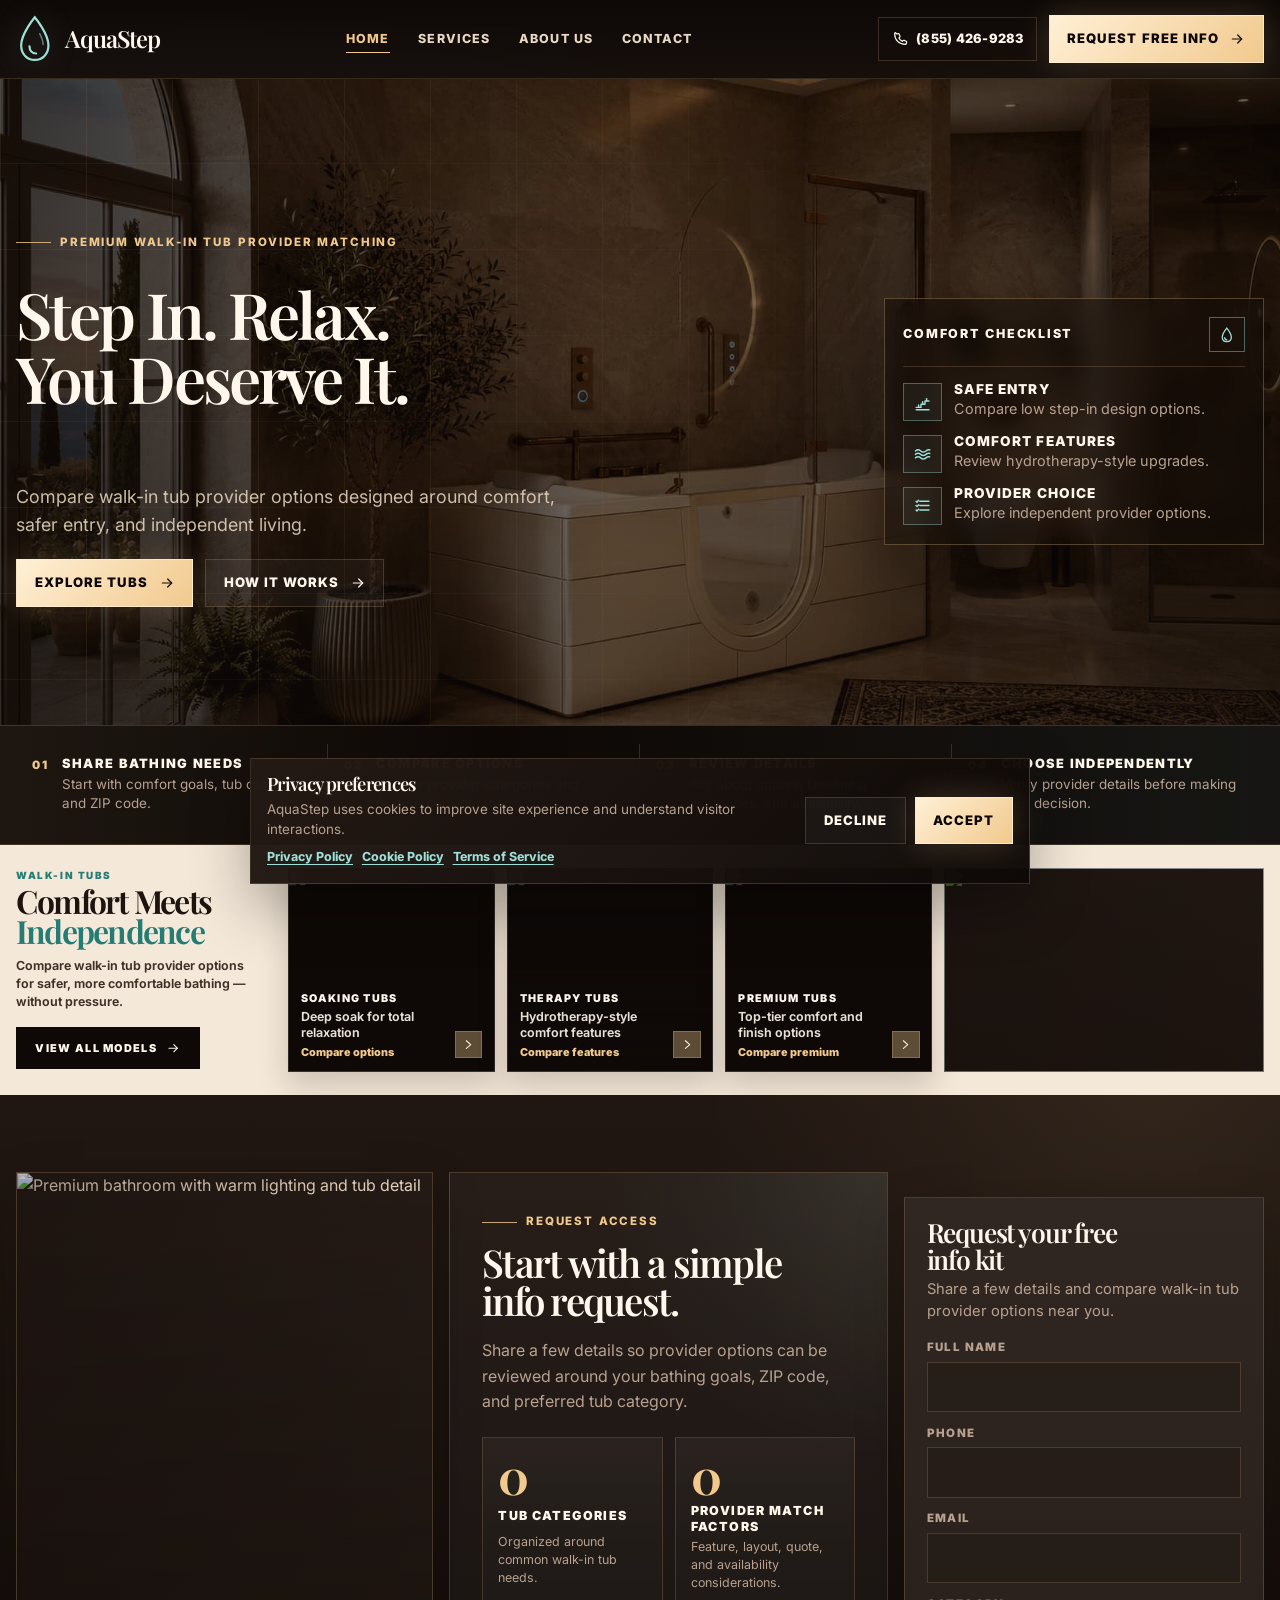
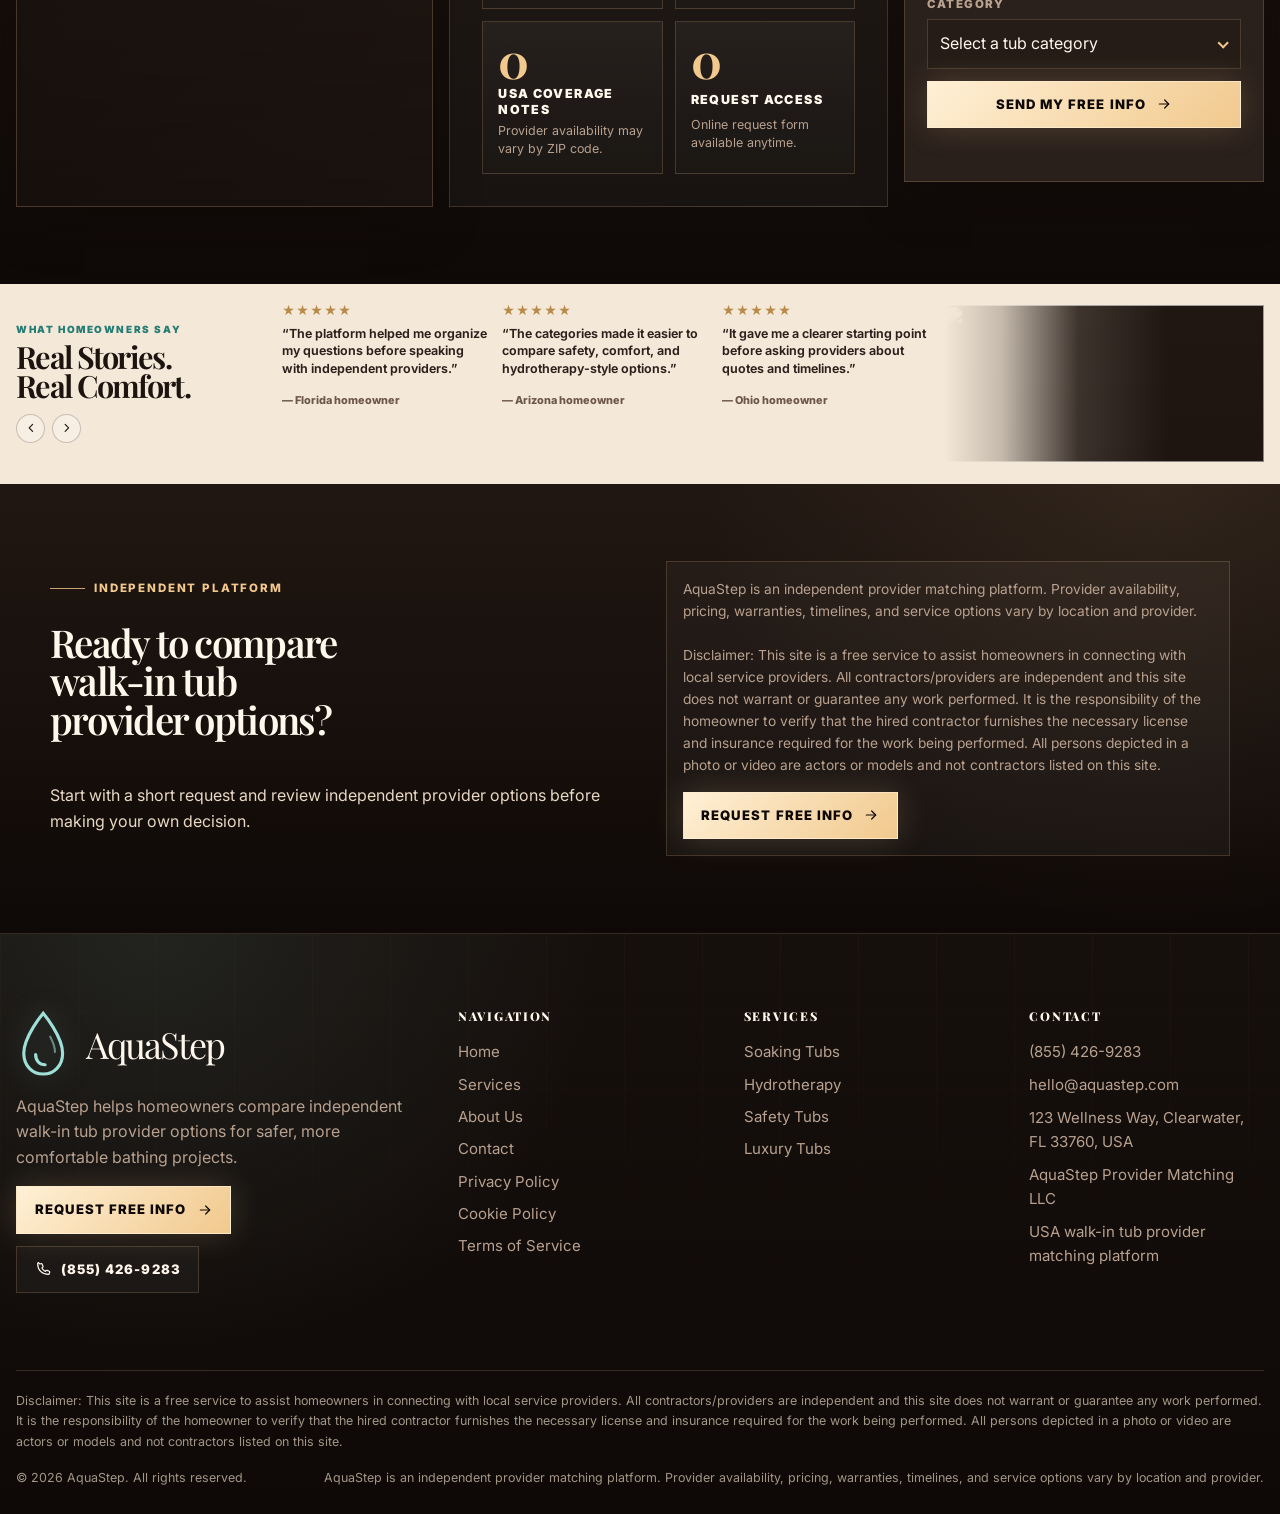
==== commit 924f9e65: "+" ====
--- a/index.html
+++ b/index.html
@@ -187,40 +187,91 @@
             </div>
         </section>
 
-        <!-- Services preview -->
-        <section class="section light-section home-services-preview" aria-labelledby="home-services-title">
-            <div class="container-wide home-services-layout">
-                <div class="home-services-copy">
-                    <div>
-                        <span class="kicker" data-config-text="servicesPreviewKicker"></span>
-                        <h2 id="home-services-title" data-config-text="servicesPreviewTitle"></h2>
-                    </div>
-
-                    <p data-config-text="servicesPreviewIntro"></p>
-
-                    <div class="btn-row">
-                        <a class="btn btn-dark" href="services.html">
-                            <span data-config-text="servicesPreviewCta"></span>
-                            <svg aria-hidden="true" focusable="false" viewBox="0 0 24 24" fill="none">
-                                <path d="M5 12H19" stroke="currentColor" stroke-width="1.8" stroke-linecap="round" />
-                                <path d="M13 6L19 12L13 18" stroke="currentColor" stroke-width="1.8"
-                                    stroke-linecap="round" stroke-linejoin="round" />
-                            </svg>
-                        </a>
-                    </div>
-                </div>
-
-                <div class="home-services-cards" data-service-cards data-service-limit="3"></div>
-
-                <aside class="photo-frame home-services-photo">
-                    <img src="./assets/images/spa-panel.jpg" alt="Warm bathroom setting with walk-in tub style details">
-                    <div class="home-services-photo-badge">
-                        <strong>Comfort-first comparison</strong>
-                        <span>Review categories, safety features, and provider fit before deciding independently.</span>
-                    </div>
-                </aside>
-            </div>
-        </section>
+    <!-- Services preview -->
+    <section class="home-model-strip" aria-labelledby="home-services-title">
+        <div class="home-model-strip-inner">
+            <div class="home-model-copy">
+                <span class="home-model-kicker">Walk-In Tubs</span>
+    
+                <h2 id="home-services-title">
+                    Comfort Meets <span>Independence</span>
+                </h2>
+    
+                <p>
+                    Compare walk-in tub provider options for safer, more comfortable bathing — without pressure.
+                </p>
+    
+                <a class="home-model-btn" href="services.html">
+                    View All Models
+                    <svg aria-hidden="true" focusable="false" viewBox="0 0 24 24" fill="none">
+                        <path d="M5 12H19" stroke="currentColor" stroke-width="1.8" stroke-linecap="round" />
+                        <path d="M13 6L19 12L13 18" stroke="currentColor" stroke-width="1.8" stroke-linecap="round"
+                            stroke-linejoin="round" />
+                    </svg>
+                </a>
+            </div>
+    
+            <div class="home-model-cards">
+                <a class="home-model-card" href="soaking-walk-in-tubs.html">
+                    <img src="./assets/images/service-soaking.jpg" alt="">
+                    <span class="home-model-card-overlay"></span>
+    
+                    <span class="home-model-card-content">
+                        <strong>Soaking Tubs</strong>
+                        <span>Deep soak for total relaxation</span>
+                        <small>Compare options</small>
+                    </span>
+    
+                    <span class="home-model-arrow">
+                        <svg aria-hidden="true" focusable="false" viewBox="0 0 24 24" fill="none">
+                            <path d="M8 5L16 12L8 19" stroke="currentColor" stroke-width="2" stroke-linecap="round"
+                                stroke-linejoin="round" />
+                        </svg>
+                    </span>
+                </a>
+    
+                <a class="home-model-card" href="hydrotherapy-walk-in-tubs.html">
+                    <img src="./assets/images/service-hydrotherapy.jpg" alt="">
+                    <span class="home-model-card-overlay"></span>
+    
+                    <span class="home-model-card-content">
+                        <strong>Therapy Tubs</strong>
+                        <span>Hydrotherapy-style comfort features</span>
+                        <small>Compare features</small>
+                    </span>
+    
+                    <span class="home-model-arrow">
+                        <svg aria-hidden="true" focusable="false" viewBox="0 0 24 24" fill="none">
+                            <path d="M8 5L16 12L8 19" stroke="currentColor" stroke-width="2" stroke-linecap="round"
+                                stroke-linejoin="round" />
+                        </svg>
+                    </span>
+                </a>
+    
+                <a class="home-model-card" href="luxury-walk-in-tubs.html">
+                    <img src="./assets/images/service-luxury.jpg" alt="">
+                    <span class="home-model-card-overlay"></span>
+    
+                    <span class="home-model-card-content">
+                        <strong>Premium Tubs</strong>
+                        <span>Top-tier comfort and finish options</span>
+                        <small>Compare premium</small>
+                    </span>
+    
+                    <span class="home-model-arrow">
+                        <svg aria-hidden="true" focusable="false" viewBox="0 0 24 24" fill="none">
+                            <path d="M8 5L16 12L8 19" stroke="currentColor" stroke-width="2" stroke-linecap="round"
+                                stroke-linejoin="round" />
+                        </svg>
+                    </span>
+                </a>
+            </div>
+    
+            <aside class="home-model-photo" aria-hidden="true">
+                <img src="./assets/images/spa-panel.jpg" alt="">
+            </aside>
+        </div>
+    </section>
 
         <!-- Dark photo + counters + form -->
         <section class="section dark-section home-request-section" id="request-info"
@@ -318,85 +369,75 @@
             </div>
         </section>
 
-        <!-- Reviews -->
-        <section class="section light-section alt home-reviews" aria-labelledby="home-reviews-title">
-            <div class="container-wide home-reviews-layout">
-                <div class="home-reviews-copy">
-                    <div>
-                        <span class="kicker" data-config-text="reviewsKicker"></span>
-                        <h2 id="home-reviews-title" data-config-text="reviewsTitle"></h2>
-                    </div>
-
-                    <p data-config-text="reviewsIntro"></p>
-
-                    <div class="carousel-controls" aria-label="Review carousel controls">
-                        <button class="carousel-button" type="button" data-carousel-prev aria-label="Previous review">
-                            <svg aria-hidden="true" focusable="false" viewBox="0 0 24 24" fill="none">
-                                <path d="M19 12H5" stroke="currentColor" stroke-width="1.8" stroke-linecap="round" />
-                                <path d="M11 6L5 12L11 18" stroke="currentColor" stroke-width="1.8"
-                                    stroke-linecap="round" stroke-linejoin="round" />
-                            </svg>
-                        </button>
-
-                        <button class="carousel-button" type="button" data-carousel-next aria-label="Next review">
-                            <svg aria-hidden="true" focusable="false" viewBox="0 0 24 24" fill="none">
-                                <path d="M5 12H19" stroke="currentColor" stroke-width="1.8" stroke-linecap="round" />
-                                <path d="M13 6L19 12L13 18" stroke="currentColor" stroke-width="1.8"
-                                    stroke-linecap="round" stroke-linejoin="round" />
-                            </svg>
-                        </button>
-                    </div>
-                </div>
-
-                <div class="home-review-carousel" data-simple-carousel>
-                    <div class="home-review-track" data-carousel-track>
-                        <article class="review-card">
-                            <span class="review-mark" aria-hidden="true">“</span>
-                            <p class="review-quote">The platform helped me organize my questions before speaking with
-                                independent providers.</p>
-                            <div class="review-author">
-                                <strong>Florida homeowner</strong>
-                                <span>Compared comfort and safety details</span>
-                            </div>
-                        </article>
-
-                        <article class="review-card">
-                            <span class="review-mark" aria-hidden="true">“</span>
-                            <p class="review-quote">I liked that the process was clear about comparing provider options,
-                                not promising installation work.</p>
-                            <div class="review-author">
-                                <strong>Ohio homeowner</strong>
-                                <span>Reviewed quote and warranty questions</span>
-                            </div>
-                        </article>
-
-                        <article class="review-card">
-                            <span class="review-mark" aria-hidden="true">“</span>
-                            <p class="review-quote">The categories made it easier to understand soaking, safety, and
-                                hydrotherapy-style options.</p>
-                            <div class="review-author">
-                                <strong>Arizona homeowner</strong>
-                                <span>Explored tub feature categories</span>
-                            </div>
-                        </article>
-
-                        <article class="review-card">
-                            <span class="review-mark" aria-hidden="true">“</span>
-                            <p class="review-quote">It gave me a better starting point before asking providers about
-                                timelines and layout fit.</p>
-                            <div class="review-author">
-                                <strong>Carolina homeowner</strong>
-                                <span>Prepared provider questions</span>
-                            </div>
-                        </article>
-                    </div>
-                </div>
-
-                <aside class="photo-frame home-reviews-photo">
-                    <img src="./assets/images/reviews-photo.jpg" alt="Elegant spa-inspired bathroom with warm lighting">
-                </aside>
-            </div>
-        </section>
+    <!-- Reviews -->
+<section class="home-stories-strip" aria-labelledby="home-reviews-title">
+        <div class="home-stories-inner">
+            <div class="home-stories-copy">
+                <span class="home-stories-kicker">What homeowners say</span>
+    
+                <h2 id="home-reviews-title">
+                    Real Stories.<br>
+                    Real Comfort.
+                </h2>
+    
+                <div class="home-stories-controls" aria-label="Review carousel controls">
+                    <button class="home-stories-arrow" type="button" data-carousel-prev aria-label="Previous review">
+                        <svg aria-hidden="true" focusable="false" viewBox="0 0 24 24" fill="none">
+                            <path d="M15 6L9 12L15 18" stroke="currentColor" stroke-width="2" stroke-linecap="round"
+                                stroke-linejoin="round" />
+                        </svg>
+                    </button>
+    
+                    <button class="home-stories-arrow" type="button" data-carousel-next aria-label="Next review">
+                        <svg aria-hidden="true" focusable="false" viewBox="0 0 24 24" fill="none">
+                            <path d="M9 6L15 12L9 18" stroke="currentColor" stroke-width="2" stroke-linecap="round"
+                                stroke-linejoin="round" />
+                        </svg>
+                    </button>
+                </div>
+            </div>
+    
+            <div class="home-stories-carousel">
+                <div class="home-stories-track" data-carousel-track>
+                    <article class="home-story-card">
+                        <div class="home-story-stars" aria-label="Five star review">★★★★★</div>
+                        <p>
+                            “The platform helped me organize my questions before speaking with independent providers.”
+                        </p>
+                        <span>— Florida homeowner</span>
+                    </article>
+    
+                    <article class="home-story-card">
+                        <div class="home-story-stars" aria-label="Five star review">★★★★★</div>
+                        <p>
+                            “The categories made it easier to compare safety, comfort, and hydrotherapy-style options.”
+                        </p>
+                        <span>— Arizona homeowner</span>
+                    </article>
+    
+                    <article class="home-story-card">
+                        <div class="home-story-stars" aria-label="Five star review">★★★★★</div>
+                        <p>
+                            “It gave me a clearer starting point before asking providers about quotes and timelines.”
+                        </p>
+                        <span>— Ohio homeowner</span>
+                    </article>
+    
+                    <article class="home-story-card">
+                        <div class="home-story-stars" aria-label="Five star review">★★★★★</div>
+                        <p>
+                            “I liked that the process was clear about comparing providers, not promising installation.”
+                        </p>
+                        <span>— Carolina homeowner</span>
+                    </article>
+                </div>
+            </div>
+    
+            <aside class="home-stories-photo" aria-hidden="true">
+                <img src="./assets/images/reviews-photo.jpg" alt="">
+            </aside>
+        </div>
+    </section>
 
         <!-- Final note / CTA -->
         <section class="section dark-section" aria-labelledby="home-final-cta-title">
--- a/css/style.css
+++ b/css/style.css
@@ -545,14 +545,7 @@
     line-height: 1;
 }
 
-.site-logo-tagline {
-    color: var(--color-muted);
-    font-size: 0.68rem;
-    font-weight: 750;
-    letter-spacing: 0.11em;
-    line-height: 1;
-    text-transform: uppercase;
-}
+
 
 .desktop-nav {
     display: flex;
@@ -634,165 +627,6 @@
     height: 1rem;
 }
 
-.mobile-menu-toggle {
-    display: none;
-    width: 2.8rem;
-    height: 2.8rem;
-    align-items: center;
-    justify-content: center;
-    border: 1px solid var(--color-border);
-    background: rgba(255, 255, 255, 0.035);
-    color: var(--color-heading);
-}
-
-.mobile-menu-toggle span {
-    position: relative;
-    width: 1.1rem;
-    height: 1px;
-    background: currentColor;
-    transition: background 0.2s var(--ease);
-}
-
-.mobile-menu-toggle span::before,
-.mobile-menu-toggle span::after {
-    content: "";
-    position: absolute;
-    left: 0;
-    width: 1.1rem;
-    height: 1px;
-    background: currentColor;
-    transition:
-        transform 0.25s var(--ease),
-        top 0.25s var(--ease);
-}
-
-.mobile-menu-toggle span::before {
-    top: -0.38rem;
-}
-
-.mobile-menu-toggle span::after {
-    top: 0.38rem;
-}
-
-body.menu-open .mobile-menu-toggle span {
-    background: transparent;
-}
-
-body.menu-open .mobile-menu-toggle span::before {
-    top: 0;
-    transform: rotate(45deg);
-}
-
-body.menu-open .mobile-menu-toggle span::after {
-    top: 0;
-    transform: rotate(-45deg);
-}
-
-/* Mobile menu */
-
-.mobile-menu {
-    position: fixed;
-    inset: 0;
-    z-index: 2900;
-    display: grid;
-    grid-template-rows: auto 1fr;
-    padding-top: var(--header-height);
-    background:
-        linear-gradient(135deg, rgba(14, 9, 7, 0.98), rgba(33, 23, 18, 0.98)),
-        var(--color-bg-deep);
-    opacity: 0;
-    visibility: hidden;
-    pointer-events: none;
-    transition:
-        opacity 0.28s var(--ease),
-        visibility 0.28s var(--ease);
-}
-
-.mobile-menu.is-open {
-    opacity: 1;
-    visibility: visible;
-    pointer-events: auto;
-}
-
-.mobile-menu-panel {
-    width: min(100% - 2rem, 620px);
-    margin-inline: auto;
-    padding: 1.35rem 0 2rem;
-    overflow-y: auto;
-}
-
-.mobile-menu-grid {
-    display: grid;
-    gap: 1rem;
-}
-
-.mobile-nav-list,
-.mobile-services-list {
-    display: grid;
-    gap: 0.5rem;
-}
-
-.mobile-nav-link,
-.mobile-service-link {
-    display: flex;
-    align-items: center;
-    justify-content: space-between;
-    gap: 1rem;
-    min-height: 3.25rem;
-    padding: 0.9rem 0;
-    border-bottom: 1px solid var(--color-border);
-    color: var(--color-heading);
-    font-family: var(--font-heading);
-    font-size: 1.55rem;
-    line-height: 1;
-    letter-spacing: -0.035em;
-    transition:
-        color 0.25s var(--ease),
-        border-color 0.25s var(--ease);
-}
-
-.mobile-nav-link:hover,
-.mobile-service-link:hover {
-    color: var(--color-cream);
-    border-color: rgba(241, 201, 141, 0.45);
-}
-
-.mobile-service-link {
-    font-family: var(--font-body);
-    font-size: 0.92rem;
-    font-weight: 800;
-    letter-spacing: 0.08em;
-    text-transform: uppercase;
-}
-
-.mobile-menu-title {
-    margin: 0;
-    color: var(--color-muted);
-    font-size: 0.72rem;
-    font-weight: 850;
-    letter-spacing: 0.16em;
-    text-transform: uppercase;
-}
-
-.mobile-contact-card {
-    display: grid;
-    gap: 0.65rem;
-    padding: 1rem;
-    border: 1px solid var(--color-border);
-    background: rgba(255, 255, 255, 0.035);
-}
-
-.mobile-contact-card a {
-    display: inline-flex;
-    align-items: center;
-    gap: 0.55rem;
-    color: var(--color-text);
-    font-weight: 750;
-}
-
-.mobile-contact-card a:hover {
-    color: var(--color-aqua);
-}
 
 /* Footer */
 
@@ -925,6 +759,496 @@
     justify-content: space-between;
     color: rgba(233, 216, 195, 0.68);
     font-size: 0.78rem;
+}
+
+
+/* Premium Mobile Menu */
+
+.mobile-menu-toggle {
+    position: relative;
+    display: none;
+    flex: 0 0 auto;
+    width: 2.9rem;
+    height: 2.9rem;
+    align-items: center;
+    justify-content: center;
+    border: 1px solid rgba(241, 201, 141, 0.24);
+    border-radius: 0;
+    background:
+        linear-gradient(180deg, rgba(255, 247, 236, 0.08), rgba(255, 247, 236, 0.02)),
+        rgba(14, 9, 7, 0.55);
+    color: var(--color-heading);
+    box-shadow: 0 16px 34px rgba(0, 0, 0, 0.22);
+    transition:
+        transform 0.25s var(--ease),
+        border-color 0.25s var(--ease),
+        background 0.25s var(--ease),
+        color 0.25s var(--ease);
+}
+
+.mobile-menu-toggle:hover {
+    transform: translateY(-1px);
+    border-color: rgba(158, 223, 216, 0.55);
+    color: var(--color-aqua);
+    background:
+        linear-gradient(180deg, rgba(158, 223, 216, 0.12), rgba(255, 247, 236, 0.025)),
+        rgba(14, 9, 7, 0.72);
+}
+
+.mobile-menu-toggle span,
+.mobile-menu-toggle span::before,
+.mobile-menu-toggle span::after {
+    display: block;
+    width: 1.18rem;
+    height: 1.5px;
+    background: currentColor;
+    transition:
+        transform 0.25s var(--ease),
+        top 0.25s var(--ease),
+        opacity 0.25s var(--ease),
+        background 0.25s var(--ease);
+}
+
+.mobile-menu-toggle span {
+    position: relative;
+}
+
+.mobile-menu-toggle span::before,
+.mobile-menu-toggle span::after {
+    content: "";
+    position: absolute;
+    left: 0;
+}
+
+.mobile-menu-toggle span::before {
+    top: -0.42rem;
+}
+
+.mobile-menu-toggle span::after {
+    top: 0.42rem;
+}
+
+body.menu-open .mobile-menu-toggle {
+    color: var(--color-cream);
+    border-color: rgba(241, 201, 141, 0.48);
+}
+
+body.menu-open .mobile-menu-toggle span {
+    background: transparent;
+}
+
+body.menu-open .mobile-menu-toggle span::before {
+    top: 0;
+    transform: rotate(45deg);
+}
+
+body.menu-open .mobile-menu-toggle span::after {
+    top: 0;
+    transform: rotate(-45deg);
+}
+
+/* Fullscreen menu shell */
+
+.mobile-menu {
+    position: fixed;
+    inset: 0;
+    z-index: 3200;
+    display: block;
+    opacity: 0;
+    visibility: hidden;
+    pointer-events: none;
+    transition:
+        opacity 0.28s var(--ease),
+        visibility 0.28s var(--ease);
+}
+
+.mobile-menu.is-open {
+    opacity: 1;
+    visibility: visible;
+    pointer-events: auto;
+}
+
+.mobile-menu-backdrop {
+    position: absolute;
+    inset: 0;
+    background:
+        radial-gradient(circle at 18% 10%, rgba(158, 223, 216, 0.12), transparent 18rem),
+        radial-gradient(circle at 90% 16%, rgba(241, 201, 141, 0.12), transparent 20rem),
+        rgba(8, 5, 4, 0.72);
+    backdrop-filter: blur(16px);
+    -webkit-backdrop-filter: blur(16px);
+}
+
+/* Right premium panel */
+
+.mobile-menu-panel {
+    position: absolute;
+    top: 0;
+    right: 0;
+    display: grid;
+    grid-template-rows: auto 1fr;
+    width: min(100%, 430px);
+    height: 100dvh;
+    overflow: hidden;
+    border-left: 1px solid rgba(241, 201, 141, 0.18);
+    background:
+        linear-gradient(180deg, rgba(46, 33, 26, 0.98), rgba(14, 9, 7, 0.98)),
+        var(--color-bg-deep);
+    box-shadow: -28px 0 80px rgba(0, 0, 0, 0.42);
+    transform: translateX(104%);
+    transition: transform 0.42s var(--ease);
+}
+
+.mobile-menu.is-open .mobile-menu-panel {
+    transform: translateX(0);
+}
+
+/* Top area */
+
+.mobile-menu-top {
+    display: flex;
+    align-items: center;
+    justify-content: space-between;
+    gap: 1rem;
+    min-height: var(--header-height);
+    padding: 0.85rem 1rem;
+    border-bottom: 1px solid rgba(241, 201, 141, 0.16);
+    background:
+        linear-gradient(90deg, rgba(241, 201, 141, 0.07), transparent),
+        rgba(14, 9, 7, 0.38);
+}
+
+.mobile-menu-brand {
+    display: inline-flex;
+    align-items: center;
+    gap: 0.75rem;
+    min-width: 0;
+    color: var(--color-heading);
+}
+
+.mobile-menu-brand-icon {
+    flex: 0 0 auto;
+    width: 2rem;
+    height: 2.55rem;
+    color: var(--color-aqua);
+    filter: drop-shadow(0 0 16px rgba(158, 223, 216, 0.24));
+}
+
+.mobile-menu-brand span {
+    display: grid;
+    gap: 0.12rem;
+    min-width: 0;
+}
+
+.mobile-menu-brand strong {
+    overflow: hidden;
+    color: var(--color-heading);
+    font-family: var(--font-heading);
+    font-size: 1.28rem;
+    font-weight: 600;
+    line-height: 1;
+    letter-spacing: -0.045em;
+    white-space: nowrap;
+    text-overflow: ellipsis;
+}
+
+.mobile-menu-brand small {
+    overflow: hidden;
+    color: var(--color-muted);
+    font-size: 0.62rem;
+    font-weight: 850;
+    letter-spacing: 0.12em;
+    line-height: 1;
+    text-transform: uppercase;
+    white-space: nowrap;
+    text-overflow: ellipsis;
+}
+
+/* Real close button */
+
+.mobile-menu-close {
+    position: relative;
+    flex: 0 0 auto;
+    display: grid;
+    place-items: center;
+    width: 2.75rem;
+    height: 2.75rem;
+    border: 1px solid rgba(241, 201, 141, 0.25);
+    border-radius: 0;
+    background:
+        linear-gradient(180deg, rgba(255, 247, 236, 0.08), rgba(255, 247, 236, 0.02)),
+        rgba(14, 9, 7, 0.52);
+    color: var(--color-cream);
+    transition:
+        transform 0.25s var(--ease),
+        border-color 0.25s var(--ease),
+        background 0.25s var(--ease),
+        color 0.25s var(--ease);
+}
+
+.mobile-menu-close:hover {
+    transform: rotate(90deg);
+    color: var(--color-aqua);
+    border-color: rgba(158, 223, 216, 0.48);
+    background: rgba(158, 223, 216, 0.08);
+}
+
+.mobile-menu-close span,
+.mobile-menu-close span::before {
+    position: absolute;
+    width: 1.1rem;
+    height: 1.5px;
+    background: currentColor;
+    content: "";
+}
+
+.mobile-menu-close span {
+    transform: rotate(45deg);
+}
+
+.mobile-menu-close span::before {
+    left: 0;
+    top: 0;
+    transform: rotate(90deg);
+}
+
+/* Content with hidden scrollbar */
+
+.mobile-menu-content {
+    display: grid;
+    align-content: start;
+    gap: 1.1rem;
+    height: 100%;
+    overflow-y: auto;
+    overscroll-behavior: contain;
+    padding: 1.05rem 1rem 1.25rem;
+    scrollbar-width: none;
+    -ms-overflow-style: none;
+}
+
+.mobile-menu-content::-webkit-scrollbar {
+    width: 0;
+    height: 0;
+    display: none;
+}
+
+.mobile-menu-block {
+    display: grid;
+    gap: 0.45rem;
+}
+
+.mobile-menu-title {
+    margin: 0;
+    color: var(--color-aqua);
+    font-size: 0.68rem;
+    font-weight: 900;
+    letter-spacing: 0.17em;
+    line-height: 1.2;
+    text-transform: uppercase;
+}
+
+.mobile-nav-list,
+.mobile-services-list {
+    display: grid;
+    gap: 0.45rem;
+}
+
+.mobile-nav-link,
+.mobile-service-link {
+    position: relative;
+    display: flex;
+    align-items: center;
+    justify-content: space-between;
+    gap: 1rem;
+    overflow: hidden;
+    border: 1px solid rgba(241, 201, 141, 0.12);
+    border-radius: 0;
+    background:
+        linear-gradient(90deg, rgba(255, 247, 236, 0.055), transparent),
+        rgba(255, 255, 255, 0.025);
+    color: var(--color-heading);
+    transition:
+        transform 0.25s var(--ease),
+        border-color 0.25s var(--ease),
+        background 0.25s var(--ease),
+        color 0.25s var(--ease);
+}
+
+.mobile-nav-link::before,
+.mobile-service-link::before {
+    content: "";
+    position: absolute;
+    inset-block: 0;
+    left: 0;
+    width: 2px;
+    transform: scaleY(0);
+    transform-origin: bottom;
+    background: var(--color-aqua);
+    transition: transform 0.25s var(--ease);
+}
+
+.mobile-nav-link:hover,
+.mobile-service-link:hover,
+.mobile-nav-link.is-active {
+    transform: translateX(3px);
+    border-color: rgba(158, 223, 216, 0.36);
+    background:
+        linear-gradient(90deg, rgba(158, 223, 216, 0.12), transparent),
+        rgba(255, 255, 255, 0.04);
+    color: var(--color-aqua);
+}
+
+.mobile-nav-link:hover::before,
+.mobile-service-link:hover::before,
+.mobile-nav-link.is-active::before {
+    transform: scaleY(1);
+    transform-origin: top;
+}
+
+.mobile-nav-link {
+    min-height: 3.35rem;
+    padding: 0.75rem 0.85rem;
+    font-family: var(--font-heading);
+    font-size: 1.45rem;
+    line-height: 1;
+    letter-spacing: -0.04em;
+}
+
+.mobile-service-link {
+    min-height: 2.9rem;
+    padding: 0.7rem 0.85rem;
+    font-family: var(--font-body);
+    font-size: 0.78rem;
+    font-weight: 900;
+    letter-spacing: 0.11em;
+    line-height: 1.15;
+    text-transform: uppercase;
+}
+
+.mobile-nav-link svg,
+.mobile-service-link svg {
+    flex: 0 0 auto;
+    width: 1rem;
+    height: 1rem;
+    color: var(--color-cream);
+    transition:
+        color 0.25s var(--ease),
+        transform 0.25s var(--ease);
+}
+
+.mobile-nav-link:hover svg,
+.mobile-service-link:hover svg {
+    color: var(--color-aqua);
+    transform: translateX(3px);
+}
+
+/* Contact card */
+
+.mobile-contact-card {
+    display: grid;
+    gap: 0.7rem;
+    padding: 1rem;
+    border: 1px solid rgba(241, 201, 141, 0.18);
+    background:
+        radial-gradient(circle at 100% 0%, rgba(158, 223, 216, 0.08), transparent 12rem),
+        linear-gradient(180deg, rgba(255, 247, 236, 0.055), rgba(255, 247, 236, 0.025)),
+        rgba(14, 9, 7, 0.42);
+    box-shadow: 0 18px 44px rgba(0, 0, 0, 0.24);
+}
+
+.mobile-contact-eyebrow {
+    color: var(--color-cream);
+    font-size: 0.68rem;
+    font-weight: 900;
+    letter-spacing: 0.16em;
+    text-transform: uppercase;
+}
+
+.mobile-contact-link {
+    display: inline-flex;
+    align-items: center;
+    gap: 0.6rem;
+    min-height: 2.5rem;
+    color: var(--color-text);
+    font-size: 0.92rem;
+    font-weight: 750;
+    transition: color 0.25s var(--ease);
+}
+
+.mobile-contact-link:hover {
+    color: var(--color-aqua);
+}
+
+.mobile-contact-link svg {
+    width: 1rem;
+    height: 1rem;
+    color: var(--color-aqua);
+}
+
+.mobile-menu-cta {
+    width: 100%;
+    margin-top: 0.25rem;
+}
+
+/* Mobile/tablet visibility */
+
+@media (max-width: 1080px) {
+    .desktop-nav {
+        display: none;
+    }
+
+    .mobile-menu-toggle {
+        display: inline-grid;
+    }
+
+    .header-actions .btn {
+        display: none;
+    }
+}
+
+@media (max-width: 760px) {
+    .mobile-menu-panel {
+        width: 100%;
+        border-left: 0;
+    }
+
+    .mobile-menu-top {
+        padding-inline: 0.85rem;
+    }
+
+    .mobile-menu-content {
+        padding-inline: 0.85rem;
+    }
+
+    .mobile-menu-brand small {
+        display: none;
+    }
+
+    .mobile-nav-link {
+        font-size: 1.38rem;
+    }
+}
+
+@media (max-width: 420px) {
+    .mobile-menu-toggle {
+        width: 2.55rem;
+        height: 2.55rem;
+    }
+
+    .mobile-menu-close {
+        width: 2.5rem;
+        height: 2.5rem;
+    }
+
+    .mobile-nav-link {
+        min-height: 3.05rem;
+        font-size: 1.28rem;
+    }
+
+    .mobile-service-link {
+        min-height: 2.7rem;
+        font-size: 0.73rem;
+    }
 }
 
 /* Cards and images */
@@ -1619,6 +1943,10 @@
         display: none;
     }
 
+    .header-phone span {
+        display: none;
+    }
+
     .footer-main {
         grid-template-columns: repeat(2, minmax(0, 1fr));
     }
@@ -1784,3 +2112,51 @@
     clip: rect(0, 0, 0, 0);
 }
 
+.site-logo-text {
+    display: flex;
+    align-items: center;
+}
+
+.site-logo-name {
+    font-family: var(--font-heading);
+    font-size: 1.48rem;
+    font-weight: 600;
+    letter-spacing: -0.045em;
+    line-height: 1;
+}
+
+.site-logo-icon {
+    transition:
+        color 0.28s var(--ease),
+        filter 0.28s var(--ease),
+        transform 0.28s var(--ease);
+}
+
+.site-logo:hover .site-logo-icon {
+    color: var(--color-cream);
+    filter:
+        drop-shadow(0 0 16px rgba(241, 201, 141, 0.34)) drop-shadow(0 0 26px rgba(158, 223, 216, 0.14));
+    transform: translateY(-1px) scale(1.035);
+}
+
+.site-logo:hover .site-logo-name {
+    color: var(--color-aqua);
+}
+
+.footer-logo .site-logo-icon {
+    transition:
+        color 0.28s var(--ease),
+        filter 0.28s var(--ease),
+        transform 0.28s var(--ease);
+}
+
+.footer-logo:hover .site-logo-icon {
+    color: var(--color-cream);
+    filter:
+        drop-shadow(0 0 18px rgba(241, 201, 141, 0.3)) drop-shadow(0 0 28px rgba(158, 223, 216, 0.14));
+    transform: translateY(-2px) scale(1.04);
+}
+
+.footer-logo:hover .footer-logo-name {
+    color: var(--color-aqua);
+}
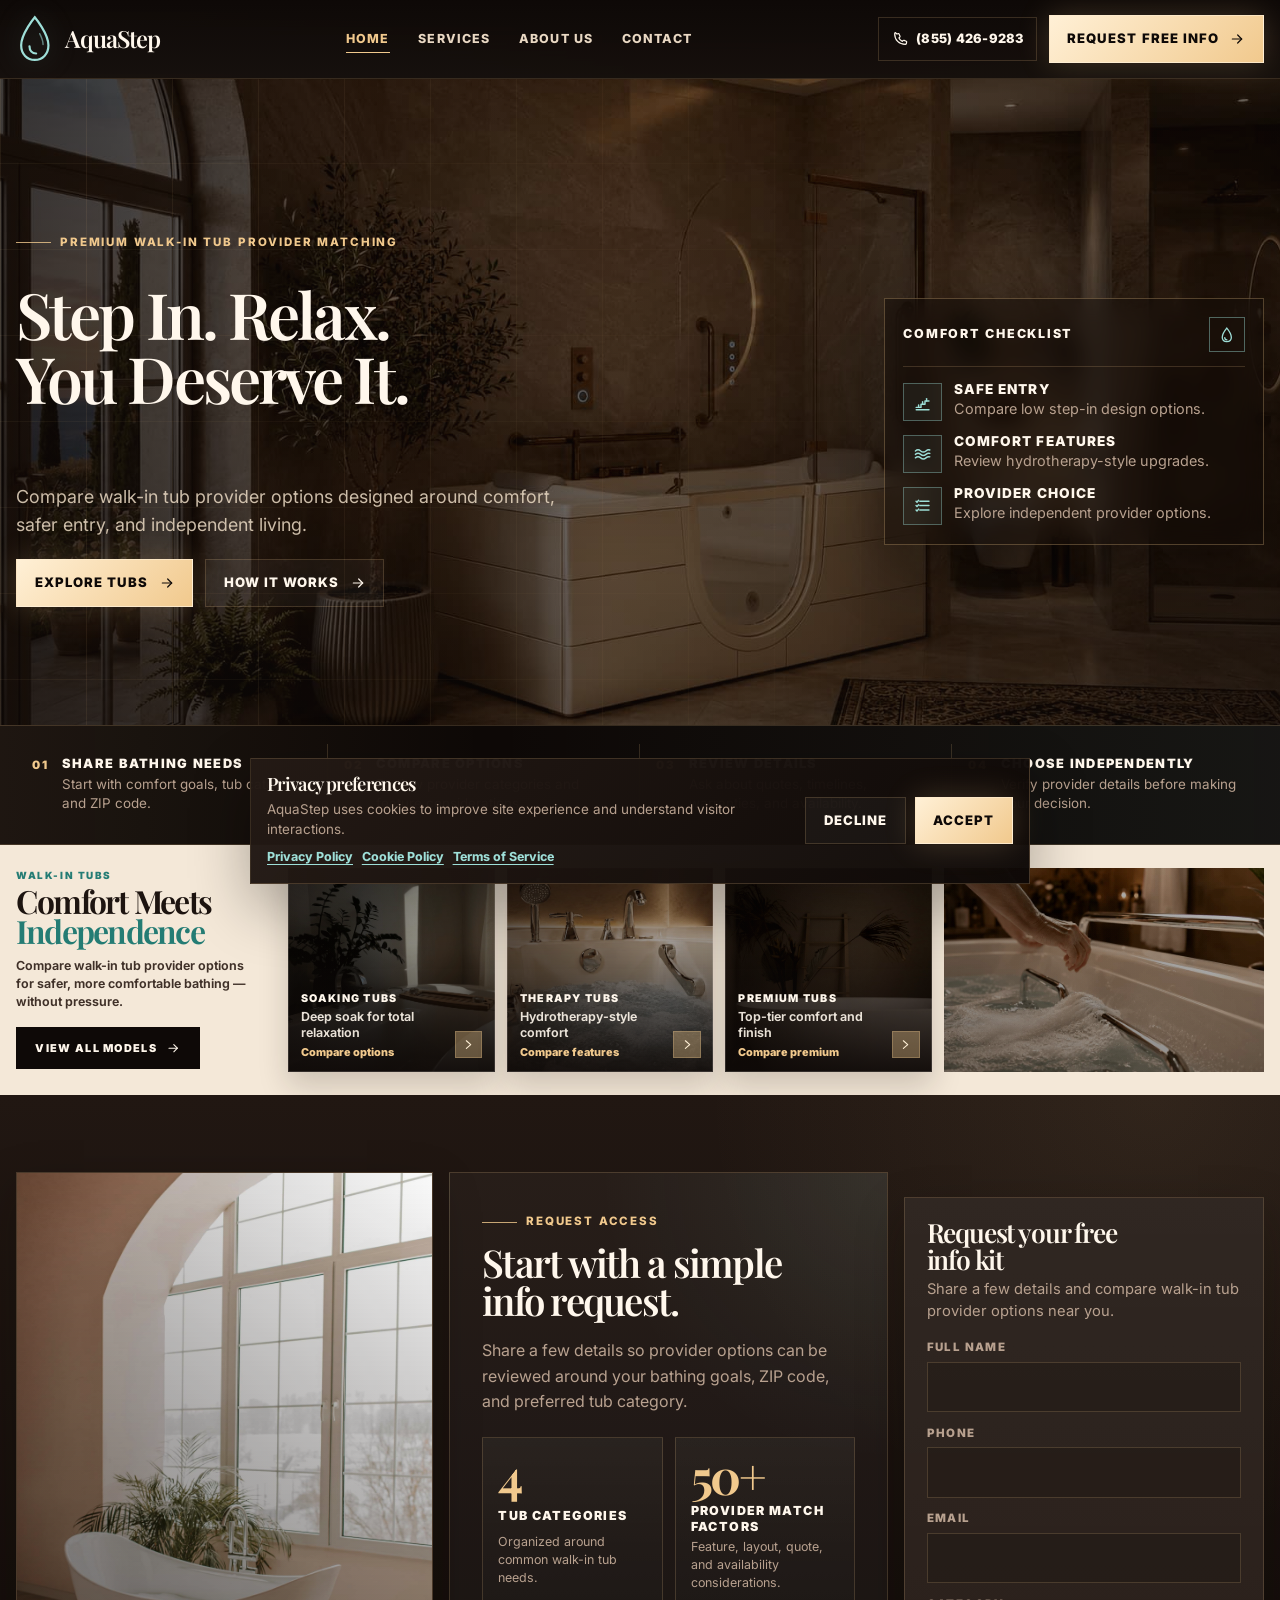
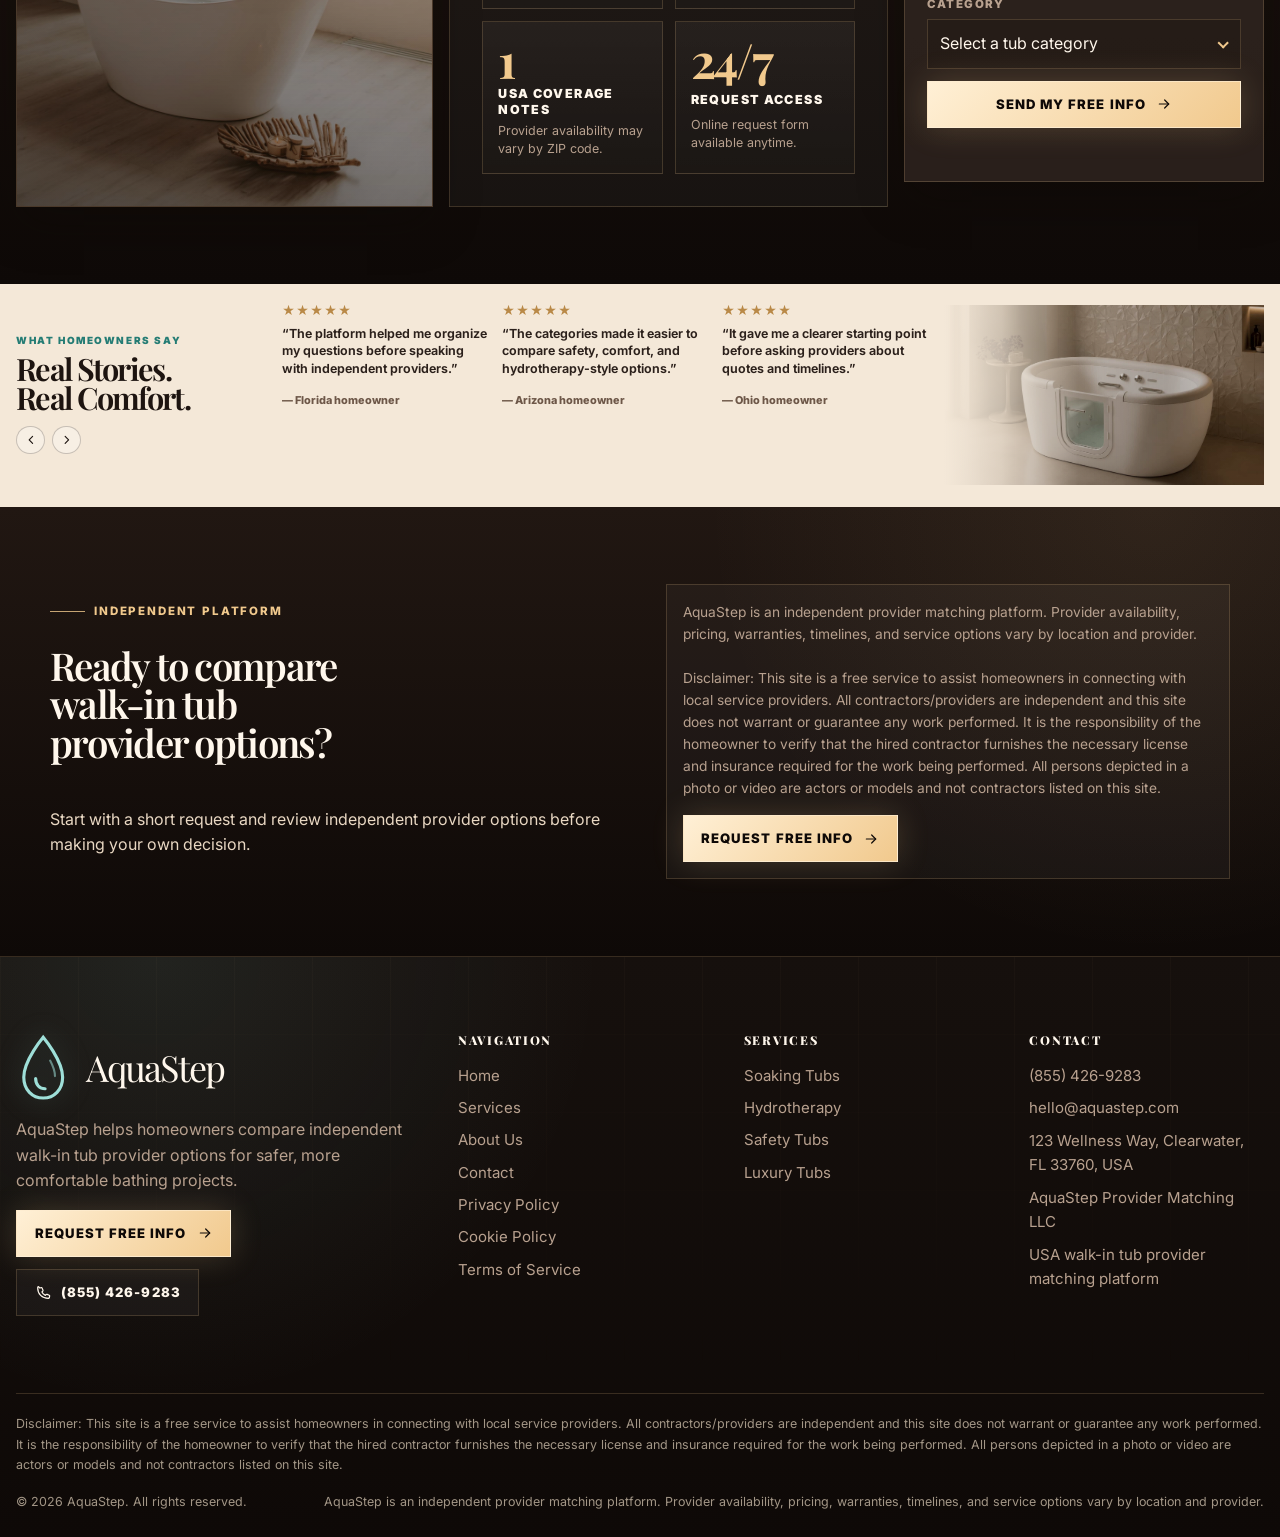
==== commit cbb4cbe7: "upd" ====
--- a/index.html
+++ b/index.html
@@ -236,7 +236,7 @@
     
                     <span class="home-model-card-content">
                         <strong>Therapy Tubs</strong>
-                        <span>Hydrotherapy-style comfort features</span>
+                        <span>Hydrotherapy-style comfort</span>
                         <small>Compare features</small>
                     </span>
     
@@ -254,7 +254,7 @@
     
                     <span class="home-model-card-content">
                         <strong>Premium Tubs</strong>
-                        <span>Top-tier comfort and finish options</span>
+                        <span>Top-tier comfort and finish</span>
                         <small>Compare premium</small>
                     </span>
     
--- a/css/style.css
+++ b/css/style.css
@@ -2159,4 +2159,154 @@
 
 .footer-logo:hover .footer-logo-name {
     color: var(--color-aqua);
+}
+
+
+/* Tablet & mobile: equal centered typography for key home sections */
+
+@media (max-width: 1080px) {
+
+    /* Общая центровка нужных секций */
+    .home-hero .hero-content,
+    .home-services-copy,
+    .home-request-copy,
+    .home-request-form-wrap .form-card,
+    .final-cta,
+    .home-final-cta,
+    section:has(#home-final-cta-title) {
+        display: grid;
+        justify-items: center;
+        align-content: center;
+        text-align: center;
+        gap: 1rem;
+    }
+
+    /* Конкретные заголовки */
+    #home-hero-title,
+    #home-services-title,
+    #home-request-title,
+    #home-final-cta-title,
+    .form-title {
+        max-width: 100%;
+        width: fit-content;
+        margin-left: auto;
+        margin-right: auto;
+        text-align: center;
+        text-wrap: balance;
+        line-height: 0.96;
+    }
+
+    /* Стараемся держать в одну строку на планшетах */
+    #home-services-title,
+    #home-request-title,
+    #home-final-cta-title,
+    .form-title {
+        white-space: nowrap;
+        font-size: clamp(2rem, 4.2vw, 3.15rem);
+    }
+
+    #home-hero-title {
+        white-space: nowrap;
+        font-size: clamp(2.55rem, 5.2vw, 4.7rem);
+    }
+
+    /* Параграфы под заголовками */
+    .home-hero .hero-content p,
+    .home-services-copy p,
+    .home-request-copy p,
+    .final-cta p,
+    .home-final-cta p,
+    section:has(#home-final-cta-title) p {
+        max-width: 34rem;
+        margin-left: auto;
+        margin-right: auto;
+        text-align: center;
+    }
+
+    /* Кикеры и кнопки */
+    .home-hero .kicker,
+    .home-services-copy .kicker,
+    .home-request-copy .kicker,
+    section:has(#home-final-cta-title) .kicker {
+        justify-content: center;
+        margin-left: auto;
+        margin-right: auto;
+    }
+
+    .home-hero .kicker::before,
+    .home-services-copy .kicker::before,
+    .home-request-copy .kicker::before,
+    section:has(#home-final-cta-title) .kicker::before {
+        display: none;
+    }
+
+    .home-hero .btn-row,
+    .home-services-copy .btn-row,
+    .home-request-copy .btn-row,
+    section:has(#home-final-cta-title) .btn-row {
+        justify-content: center;
+    }
+
+    /* Форма тоже ровно */
+    .form-card .form-head {
+        text-align: center;
+        justify-items: center;
+    }
+
+    .form-card .form-intro {
+        max-width: 28rem;
+        margin-left: auto;
+        margin-right: auto;
+        text-align: center;
+    }
+}
+
+@media (max-width: 760px) {
+
+    .home-hero .hero-content,
+    .home-services-copy,
+    .home-request-copy,
+    .home-request-form-wrap .form-card,
+    .final-cta,
+    .home-final-cta,
+    section:has(#home-final-cta-title) {
+        width: 100%;
+        gap: 0.85rem;
+    }
+
+    /* На телефоне оставляем аккуратно по центру и не даем вылезать */
+    #home-hero-title,
+    #home-services-title,
+    #home-request-title,
+    #home-final-cta-title,
+    .form-title {
+        max-width: min(100%, 12.5ch);
+        white-space: normal;
+        text-align: center;
+        line-height: 0.98;
+        text-wrap: balance;
+    }
+
+    #home-hero-title {
+        font-size: clamp(2.4rem, 12vw, 3.35rem);
+    }
+
+    #home-services-title,
+    #home-request-title,
+    #home-final-cta-title {
+        font-size: clamp(2.05rem, 10vw, 2.85rem);
+    }
+
+    .form-title {
+        font-size: clamp(1.65rem, 8vw, 2.2rem);
+    }
+
+    .home-hero .hero-content p,
+    .home-services-copy p,
+    .home-request-copy p,
+    .form-card .form-intro,
+    section:has(#home-final-cta-title) p {
+        max-width: 30rem;
+        text-align: center;
+    }
 }
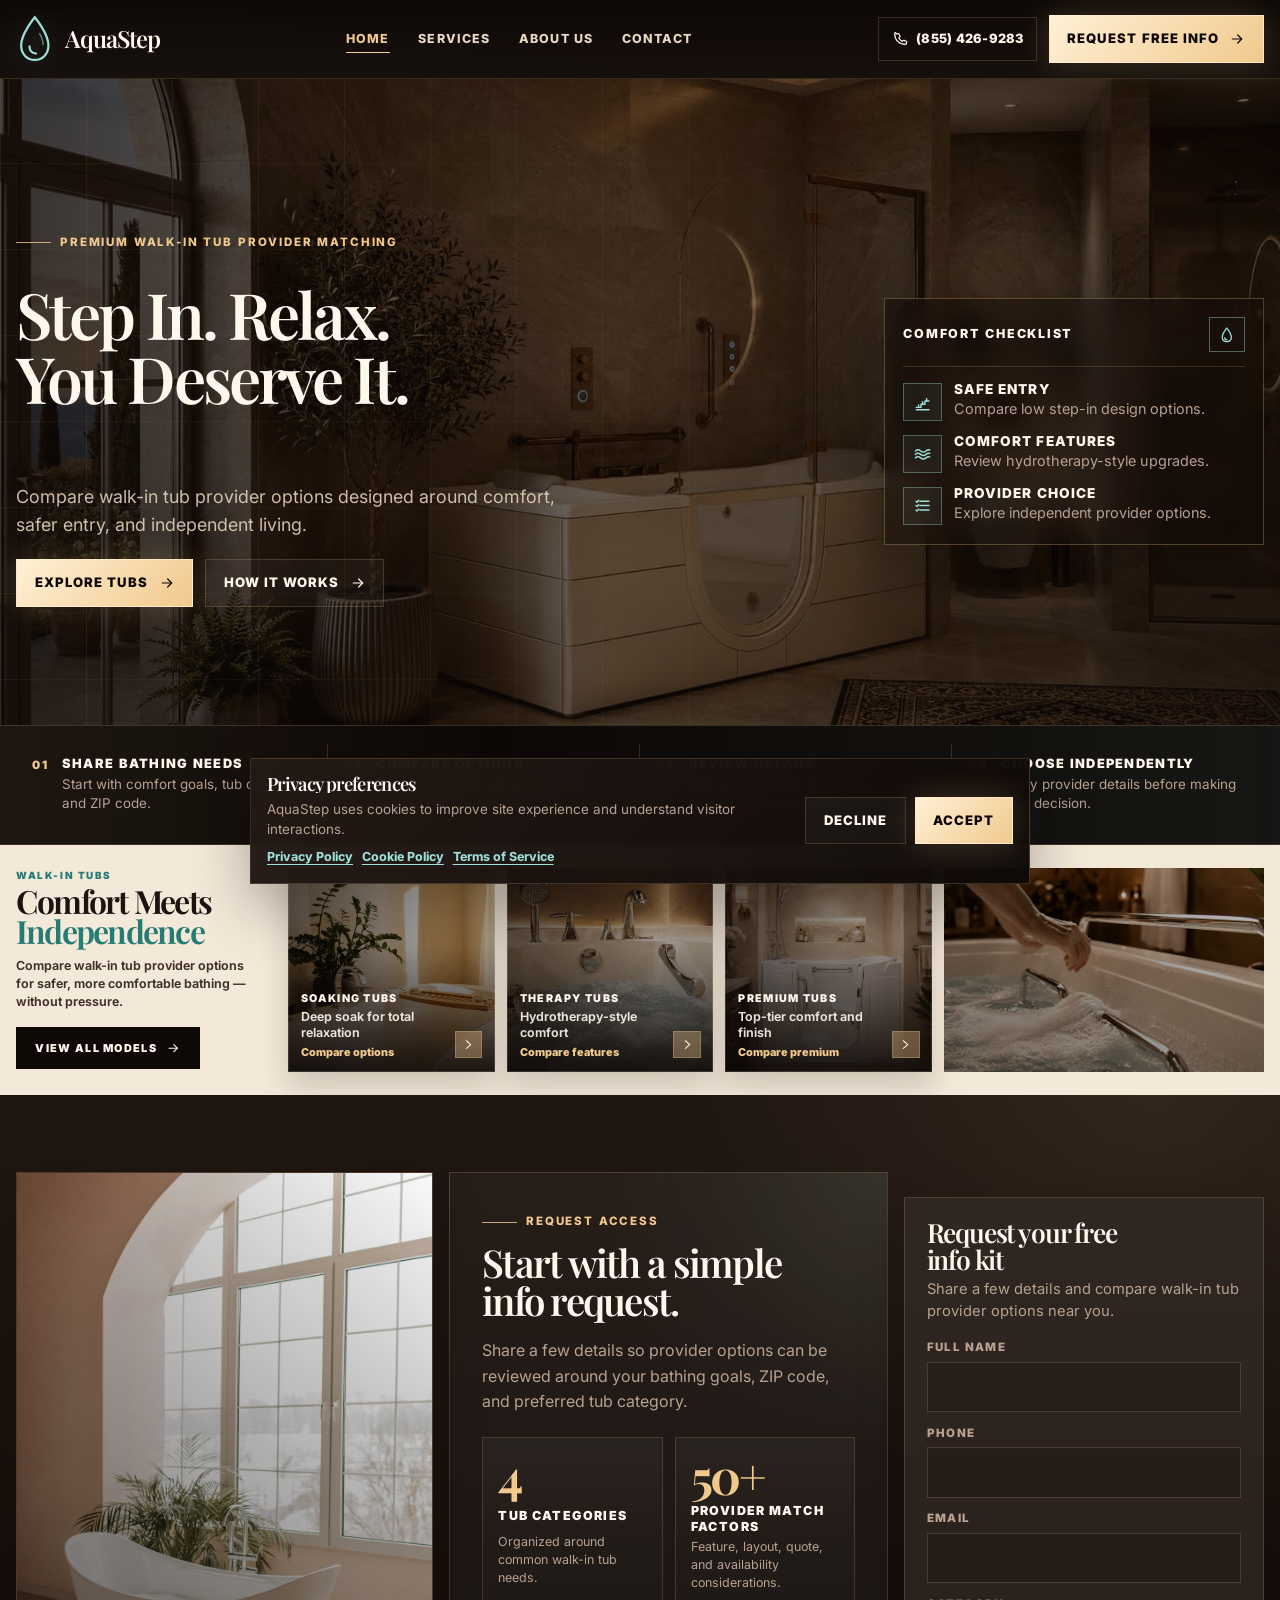
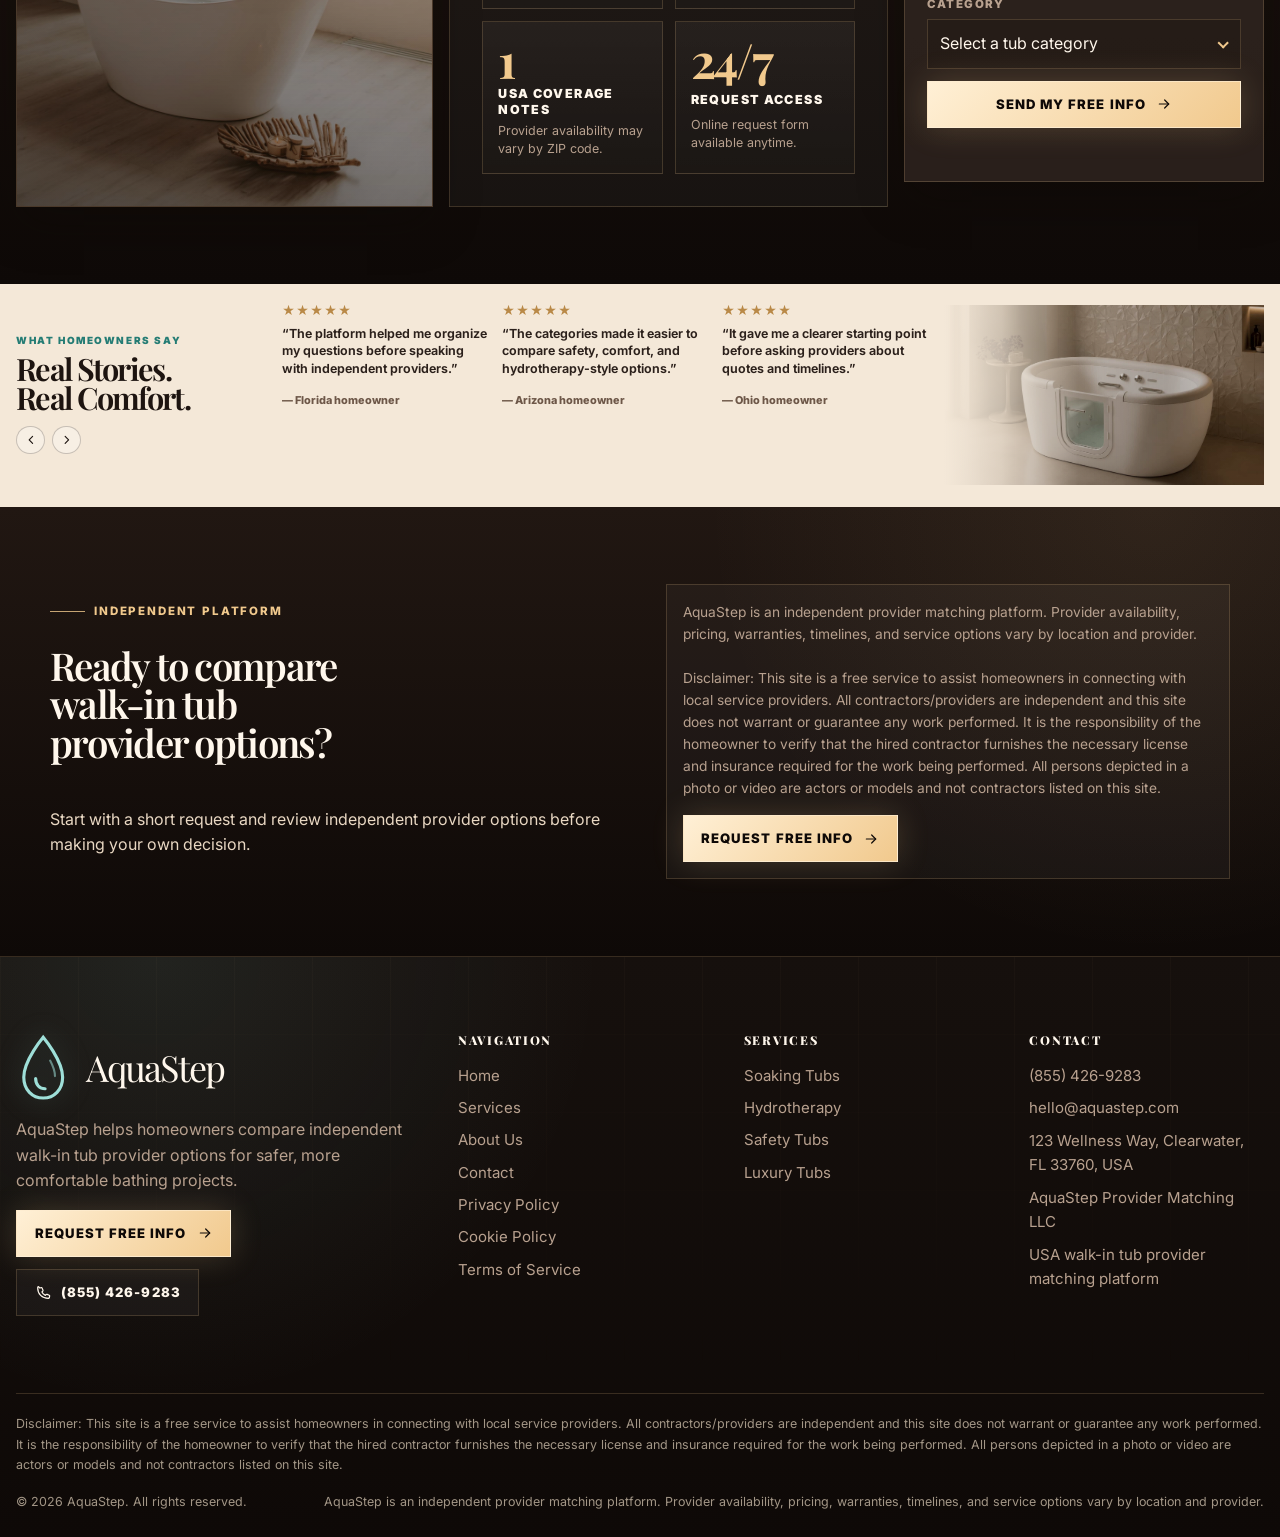
==== commit 957055b9: "+" ====
--- a/index.html
+++ b/index.html
@@ -25,7 +25,7 @@
     <div data-site-header></div>
 
     <main id="main">
-        <!-- Hero -->
+        
         <section class="hero home-hero" aria-labelledby="home-hero-title">
             <div class="hero-media" aria-hidden="true">
                 <img data-hero-bg src="./assets/images/hero-home.jpg" alt="">
@@ -148,7 +148,7 @@
             </div>
         </section>
 
-        <!-- Compact benefits strip -->
+        
         <section class="home-benefits-strip" id="how-it-works" aria-label="How the platform works">
             <div class="container-wide">
                 <div class="home-benefits-grid">
@@ -187,7 +187,7 @@
             </div>
         </section>
 
-    <!-- Services preview -->
+    
     <section class="home-model-strip" aria-labelledby="home-services-title">
         <div class="home-model-strip-inner">
             <div class="home-model-copy">
@@ -273,7 +273,7 @@
         </div>
     </section>
 
-        <!-- Dark photo + counters + form -->
+        
         <section class="section dark-section home-request-section" id="request-info"
             aria-labelledby="home-request-title">
             <div class="container-wide home-request-layout">
@@ -369,7 +369,7 @@
             </div>
         </section>
 
-    <!-- Reviews -->
+    
 <section class="home-stories-strip" aria-labelledby="home-reviews-title">
         <div class="home-stories-inner">
             <div class="home-stories-copy">
@@ -439,7 +439,7 @@
         </div>
     </section>
 
-        <!-- Final note / CTA -->
+        
         <section class="section dark-section" aria-labelledby="home-final-cta-title">
             <div class="container">
                 <div class="grid-2">
--- a/css/style.css
+++ b/css/style.css
@@ -64,7 +64,7 @@
     --ease: cubic-bezier(0.22, 1, 0.36, 1);
 }
 
-/* Base */
+
 
 *,
 *::before,
@@ -155,7 +155,7 @@
     color: var(--color-heading);
 }
 
-/* Accessibility */
+
 
 .skip-link {
     position: fixed;
@@ -192,7 +192,7 @@
     }
 }
 
-/* Typography */
+
 
 h1,
 h2,
@@ -289,7 +289,7 @@
     color: #8B5724;
 }
 
-/* Layout */
+
 
 .container {
     width: min(100% - 2rem, var(--container));
@@ -367,7 +367,7 @@
     display: none;
 }
 
-/* Buttons */
+
 
 .btn {
     position: relative;
@@ -476,7 +476,7 @@
     align-items: center;
 }
 
-/* Header */
+
 
 html {
     overflow-x: clip;
@@ -628,7 +628,7 @@
 }
 
 
-/* Footer */
+
 
 .site-footer {
     position: relative;
@@ -762,7 +762,7 @@
 }
 
 
-/* Premium Mobile Menu */
+
 
 .mobile-menu-toggle {
     position: relative;
@@ -847,7 +847,7 @@
     transform: rotate(-45deg);
 }
 
-/* Fullscreen menu shell */
+
 
 .mobile-menu {
     position: fixed;
@@ -879,7 +879,7 @@
     -webkit-backdrop-filter: blur(16px);
 }
 
-/* Right premium panel */
+
 
 .mobile-menu-panel {
     position: absolute;
@@ -903,7 +903,7 @@
     transform: translateX(0);
 }
 
-/* Top area */
+
 
 .mobile-menu-top {
     display: flex;
@@ -964,7 +964,7 @@
     text-overflow: ellipsis;
 }
 
-/* Real close button */
+
 
 .mobile-menu-close {
     position: relative;
@@ -1012,7 +1012,7 @@
     transform: rotate(90deg);
 }
 
-/* Content with hidden scrollbar */
+
 
 .mobile-menu-content {
     display: grid;
@@ -1142,7 +1142,7 @@
     transform: translateX(3px);
 }
 
-/* Contact card */
+
 
 .mobile-contact-card {
     display: grid;
@@ -1190,7 +1190,7 @@
     margin-top: 0.25rem;
 }
 
-/* Mobile/tablet visibility */
+
 
 @media (max-width: 1080px) {
     .desktop-nav {
@@ -1251,7 +1251,7 @@
     }
 }
 
-/* Cards and images */
+
 
 .photo-frame {
     position: relative;
@@ -1389,7 +1389,7 @@
     transform: translateX(4px);
 }
 
-/* Forms */
+
 
 .form-card {
     display: grid;
@@ -1557,7 +1557,7 @@
     color: var(--color-cream);
 }
 
-/* FAQ */
+
 
 .faq-list {
     display: grid;
@@ -1637,7 +1637,7 @@
     color: var(--color-dark-muted);
 }
 
-/* Cookie banner */
+
 
 .cookie-banner {
     position: fixed;
@@ -1706,7 +1706,7 @@
     gap: 0.55rem;
 }
 
-/* Swiper fallback */
+
 
 .swiper {
     width: 100%;
@@ -1757,7 +1757,7 @@
     border-color: rgba(36, 124, 116, 0.42);
 }
 
-/* Utility components */
+
 
 .hero {
     position: relative;
@@ -1928,7 +1928,7 @@
     color: var(--color-dark-muted);
 }
 
-/* Responsive */
+
 
 @media (max-width: 1080px) {
     .desktop-nav {
@@ -2162,11 +2162,11 @@
 }
 
 
-/* Tablet & mobile: equal centered typography for key home sections */
+
 
 @media (max-width: 1080px) {
 
-    /* Общая центровка нужных секций */
+    
     .home-hero .hero-content,
     .home-services-copy,
     .home-request-copy,
@@ -2181,7 +2181,7 @@
         gap: 1rem;
     }
 
-    /* Конкретные заголовки */
+    
     #home-hero-title,
     #home-services-title,
     #home-request-title,
@@ -2196,7 +2196,7 @@
         line-height: 0.96;
     }
 
-    /* Стараемся держать в одну строку на планшетах */
+    
     #home-services-title,
     #home-request-title,
     #home-final-cta-title,
@@ -2210,7 +2210,7 @@
         font-size: clamp(2.55rem, 5.2vw, 4.7rem);
     }
 
-    /* Параграфы под заголовками */
+    
     .home-hero .hero-content p,
     .home-services-copy p,
     .home-request-copy p,
@@ -2223,7 +2223,7 @@
         text-align: center;
     }
 
-    /* Кикеры и кнопки */
+    
     .home-hero .kicker,
     .home-services-copy .kicker,
     .home-request-copy .kicker,
@@ -2247,7 +2247,7 @@
         justify-content: center;
     }
 
-    /* Форма тоже ровно */
+    
     .form-card .form-head {
         text-align: center;
         justify-items: center;
@@ -2274,7 +2274,7 @@
         gap: 0.85rem;
     }
 
-    /* На телефоне оставляем аккуратно по центру и не даем вылезать */
+    
     #home-hero-title,
     #home-services-title,
     #home-request-title,
@@ -2309,4 +2309,230 @@
         max-width: 30rem;
         text-align: center;
     }
+}
+
+.cookie-title {
+    max-width: none !important;
+    white-space: nowrap !important;
+    overflow: hidden;
+    text-overflow: ellipsis;
+}
+
+@media (max-width: 560px) {
+    .cookie-title {
+        font-size: clamp(0.95rem, 4.2vw, 1.15rem) !important;
+        line-height: 1.1 !important;
+    }
+}
+
+
+@media (min-width: 1081px) {
+    .desktop-nav {
+        position: relative !important;
+        display: flex !important;
+        align-items: center !important;
+        justify-content: center !important;
+        gap: 0.3rem !important;
+        overflow: visible !important;
+    }
+
+    .site-header,
+    .site-header-inner,
+    [data-site-header] {
+        overflow: visible !important;
+    }
+
+    .nav-dropdown {
+        position: relative !important;
+        display: inline-flex !important;
+        align-items: center !important;
+    }
+
+    .nav-dropdown::after {
+        content: "";
+        position: absolute;
+        left: -1.5rem;
+        right: -1.5rem;
+        top: 100%;
+        height: 1.4rem;
+        pointer-events: auto;
+    }
+
+    .nav-dropdown-panel {
+        position: absolute !important;
+        top: calc(100% + 1rem) !important;
+        left: 50% !important;
+        z-index: 9999 !important;
+        width: 23rem !important;
+        opacity: 0 !important;
+        visibility: hidden !important;
+        pointer-events: none !important;
+        transform: translate(-50%, 12px) !important;
+        transition:
+            opacity 0.25s var(--ease),
+            transform 0.25s var(--ease),
+            visibility 0s linear 0.25s !important;
+    }
+
+    .nav-dropdown:hover .nav-dropdown-panel,
+    .nav-dropdown:focus-within .nav-dropdown-panel {
+        opacity: 1 !important;
+        visibility: visible !important;
+        pointer-events: auto !important;
+        transform: translate(-50%, 0) !important;
+        transition-delay: 0s !important;
+    }
+
+    .nav-dropdown-inner {
+        display: grid !important;
+        gap: 0.4rem !important;
+        padding: 0.85rem !important;
+        border: 1px solid rgba(241, 201, 141, 0.24) !important;
+        background:
+            linear-gradient(145deg, rgba(255, 255, 255, 0.08), transparent),
+            rgba(14, 9, 7, 0.96) !important;
+        box-shadow: 0 26px 70px rgba(0, 0, 0, 0.42) !important;
+        backdrop-filter: blur(18px) !important;
+        -webkit-backdrop-filter: blur(18px) !important;
+    }
+
+    .nav-dropdown-kicker {
+        display: block !important;
+        padding: 0.45rem 0.65rem 0.35rem !important;
+        color: var(--color-cream) !important;
+        font-size: 0.62rem !important;
+        font-weight: 900 !important;
+        letter-spacing: 0.14em !important;
+        line-height: 1 !important;
+        text-transform: uppercase !important;
+    }
+
+    .nav-dropdown-link {
+        display: flex !important;
+        align-items: center !important;
+        justify-content: space-between !important;
+        gap: 0.8rem !important;
+        min-height: 2.75rem !important;
+        padding: 0.75rem 0.8rem !important;
+        border: 1px solid rgba(255, 247, 236, 0.1) !important;
+        color: rgba(255, 247, 236, 0.86) !important;
+        background: rgba(255, 255, 255, 0.025) !important;
+        font-size: 0.78rem !important;
+        font-weight: 850 !important;
+        letter-spacing: 0.08em !important;
+        line-height: 1.15 !important;
+        text-transform: uppercase !important;
+        text-decoration: none !important;
+        transition:
+            background 0.24s var(--ease),
+            border-color 0.24s var(--ease),
+            color 0.24s var(--ease),
+            transform 0.24s var(--ease) !important;
+    }
+
+    .nav-dropdown-link svg {
+        width: 0.95rem !important;
+        height: 0.95rem !important;
+        color: var(--color-cream) !important;
+        opacity: 0.8 !important;
+        transition:
+            transform 0.24s var(--ease),
+            opacity 0.24s var(--ease),
+            color 0.24s var(--ease) !important;
+    }
+
+    .nav-dropdown-link:hover,
+    .nav-dropdown-link:focus-visible {
+        background: rgba(158, 223, 216, 0.12) !important;
+        border-color: rgba(158, 223, 216, 0.42) !important;
+        color: var(--color-aqua) !important;
+        transform: translateX(3px) !important;
+    }
+
+    .nav-dropdown-link:hover svg,
+    .nav-dropdown-link:focus-visible svg {
+        opacity: 1 !important;
+        color: var(--color-aqua) !important;
+        transform: translateX(3px) !important;
+    }
+}
+
+@media (max-width: 1080px) {
+    .nav-dropdown-panel {
+        display: none !important;
+    }
+}
+
+
+
+.contact-faq-section .faq-item {
+    overflow: hidden;
+}
+
+.contact-faq-section .faq-button {
+    display: grid !important;
+    grid-template-columns: minmax(0, 1fr) 2rem;
+    align-items: center;
+    gap: 1rem;
+
+    width: 100%;
+    min-height: 4.25rem;
+    padding: 1rem 1.05rem;
+
+    text-align: left;
+    line-height: 1.25;
+}
+
+.contact-faq-section .faq-button span {
+    flex: 0 0 2rem;
+    display: grid !important;
+    place-items: center;
+
+    width: 2rem !important;
+    height: 2rem !important;
+    min-width: 2rem !important;
+    min-height: 2rem !important;
+
+    line-height: 1;
+    font-size: 1.05rem;
+    transform-origin: center;
+}
+
+
+.contact-faq-section .faq-panel {
+    overflow: hidden;
+}
+
+.contact-faq-section .faq-panel-inner {
+    min-height: 0;
+}
+
+.contact-faq-section .faq-panel p {
+    padding: 0 1.05rem 1rem;
+}
+
+
+@media (max-width: 760px) {
+    .contact-faq-section .faq-button {
+        grid-template-columns: minmax(0, 1fr) 1.85rem;
+        min-height: 4.6rem;
+        padding: 0.95rem;
+        gap: 0.85rem;
+        font-size: 0.92rem;
+    }
+
+    .contact-faq-section .faq-button span {
+        width: 1.85rem !important;
+        height: 1.85rem !important;
+        min-width: 1.85rem !important;
+        min-height: 1.85rem !important;
+        font-size: 1rem;
+    }
+}
+
+@media (max-width: 420px) {
+    .contact-faq-section .faq-button {
+        min-height: 4.85rem;
+        font-size: 0.88rem;
+    }
 }
